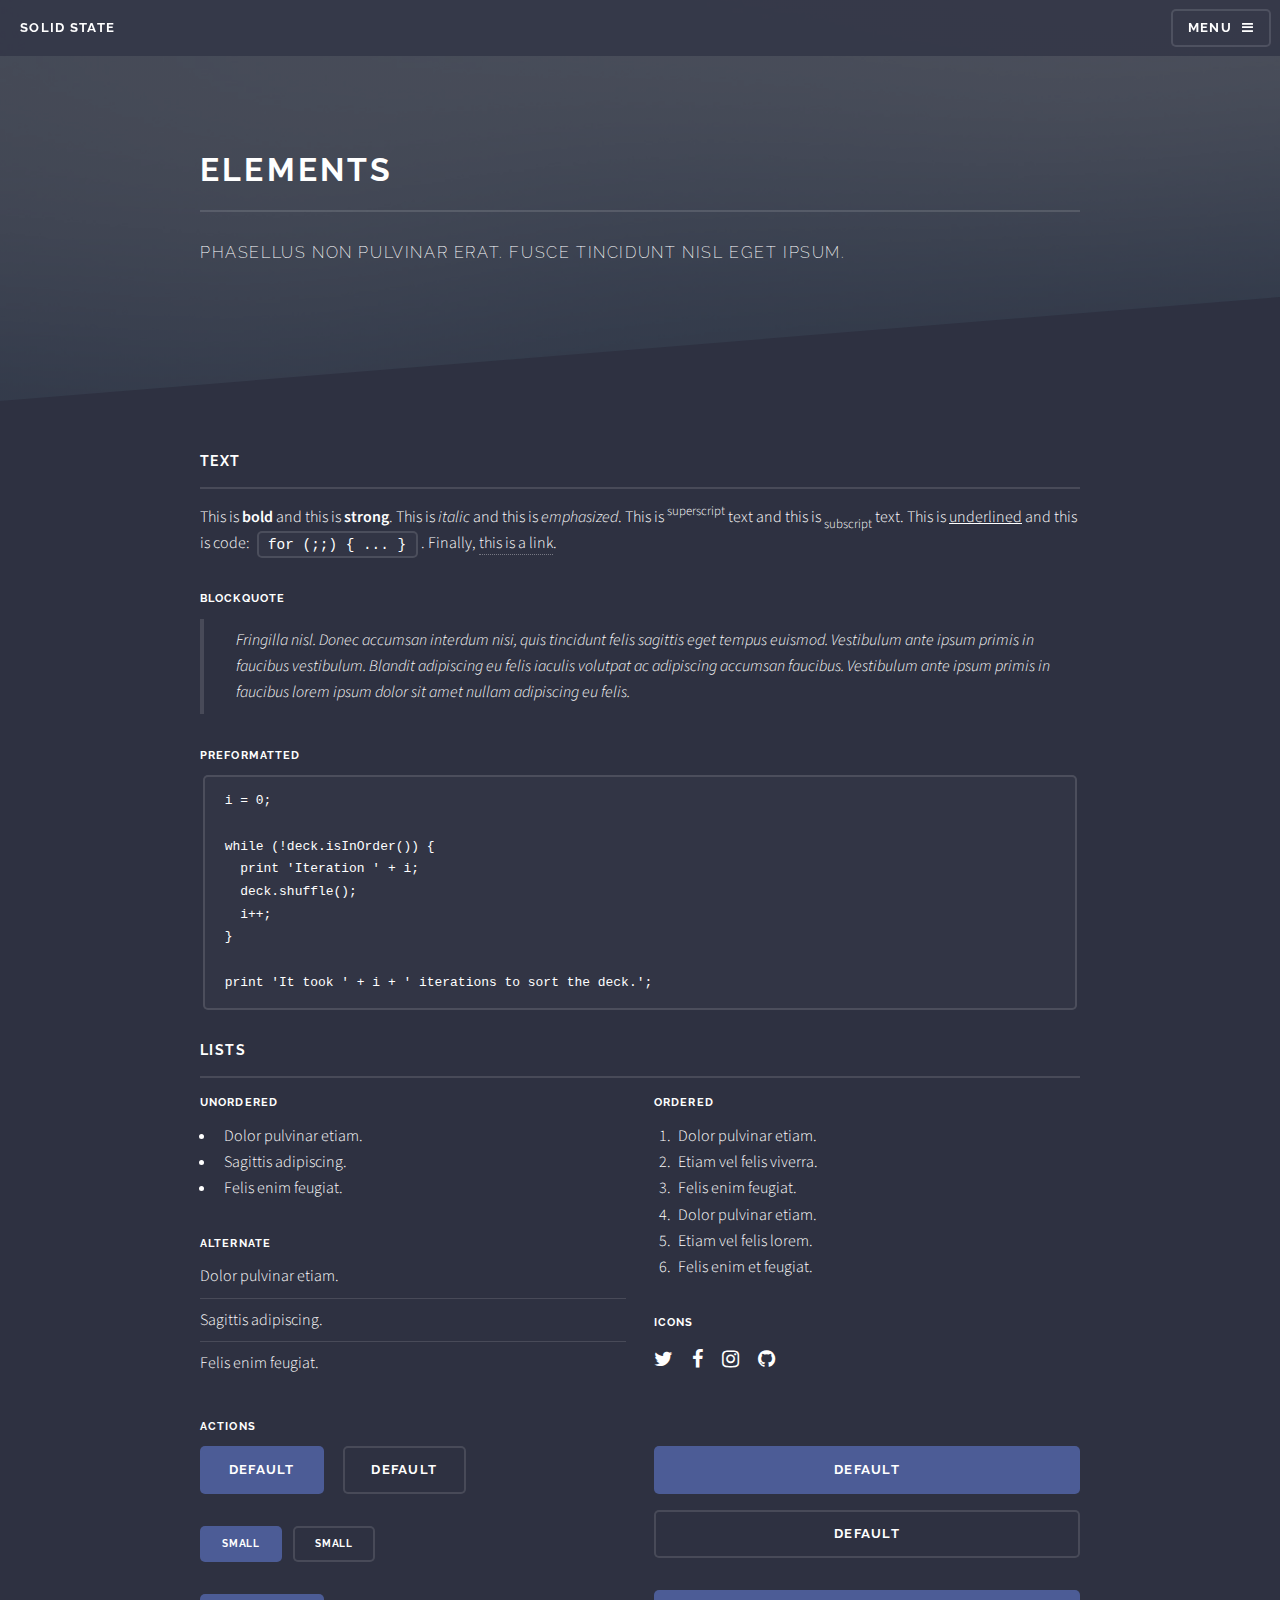
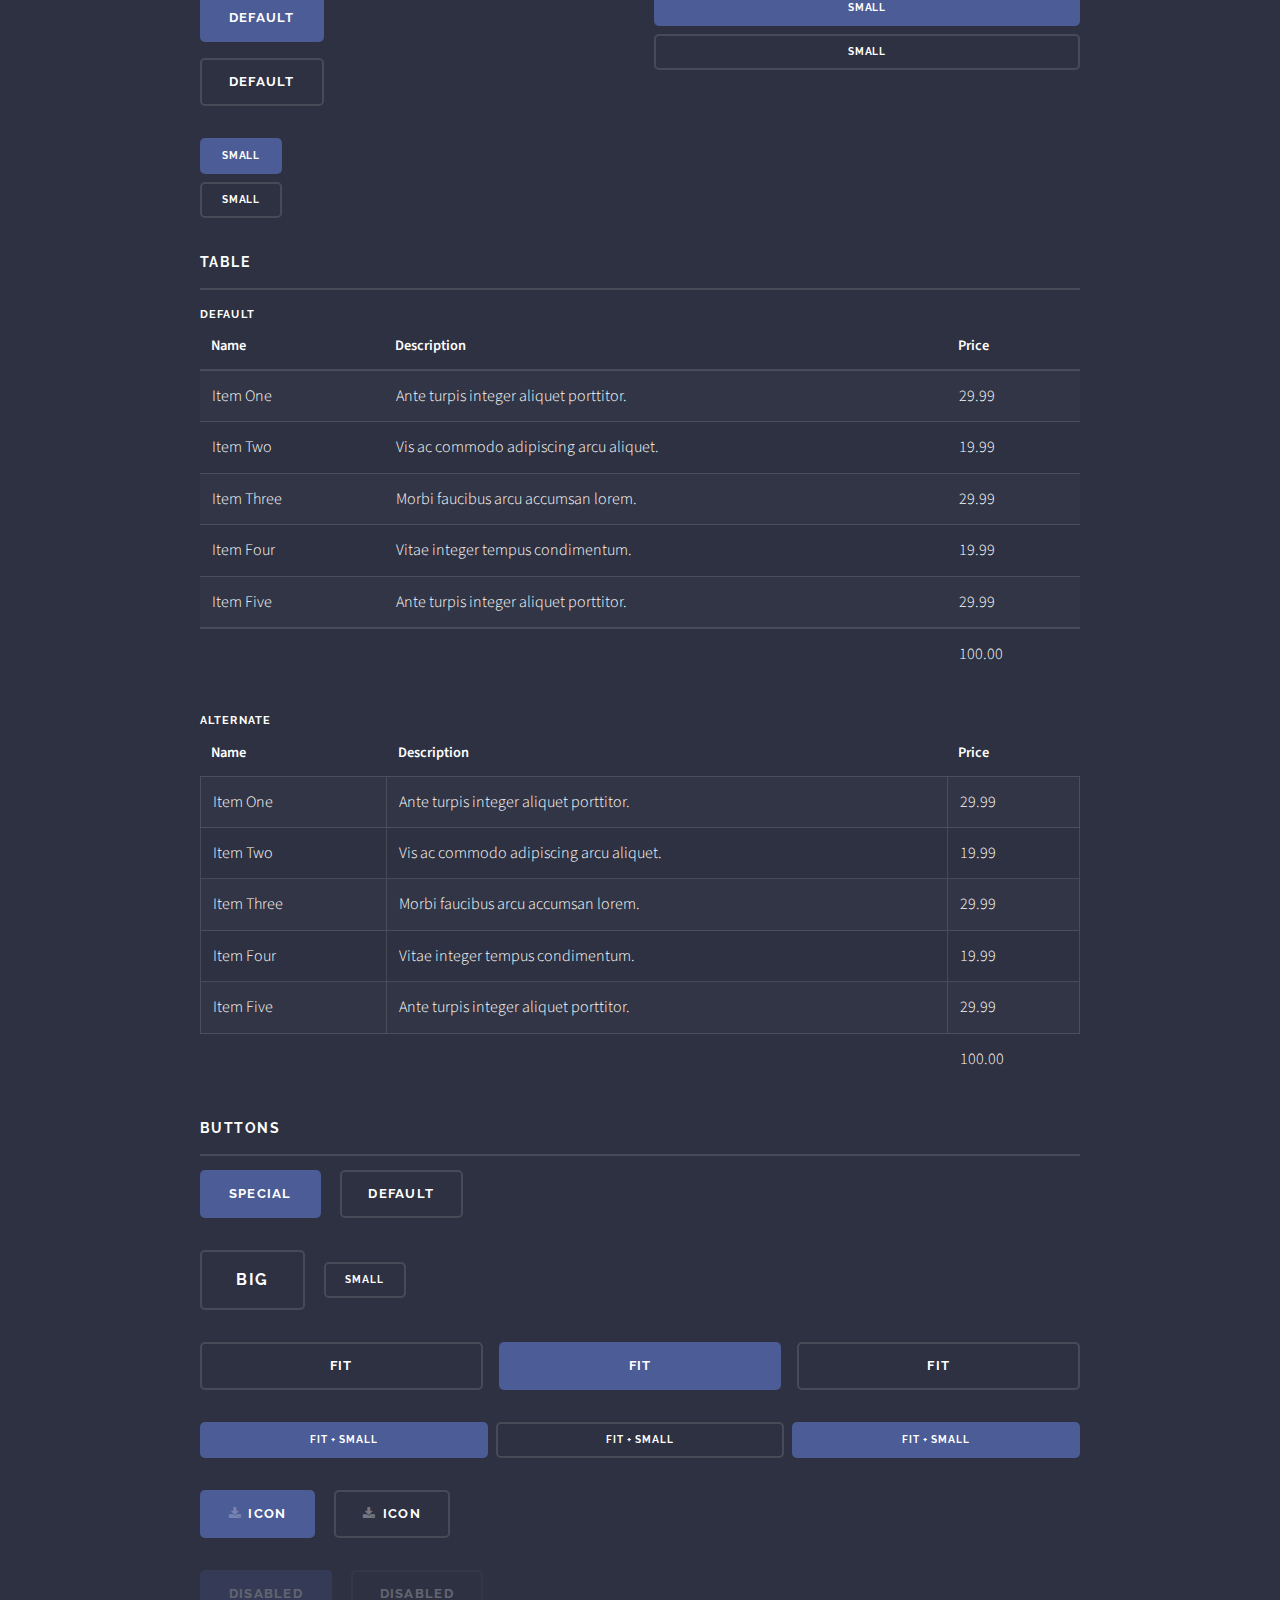
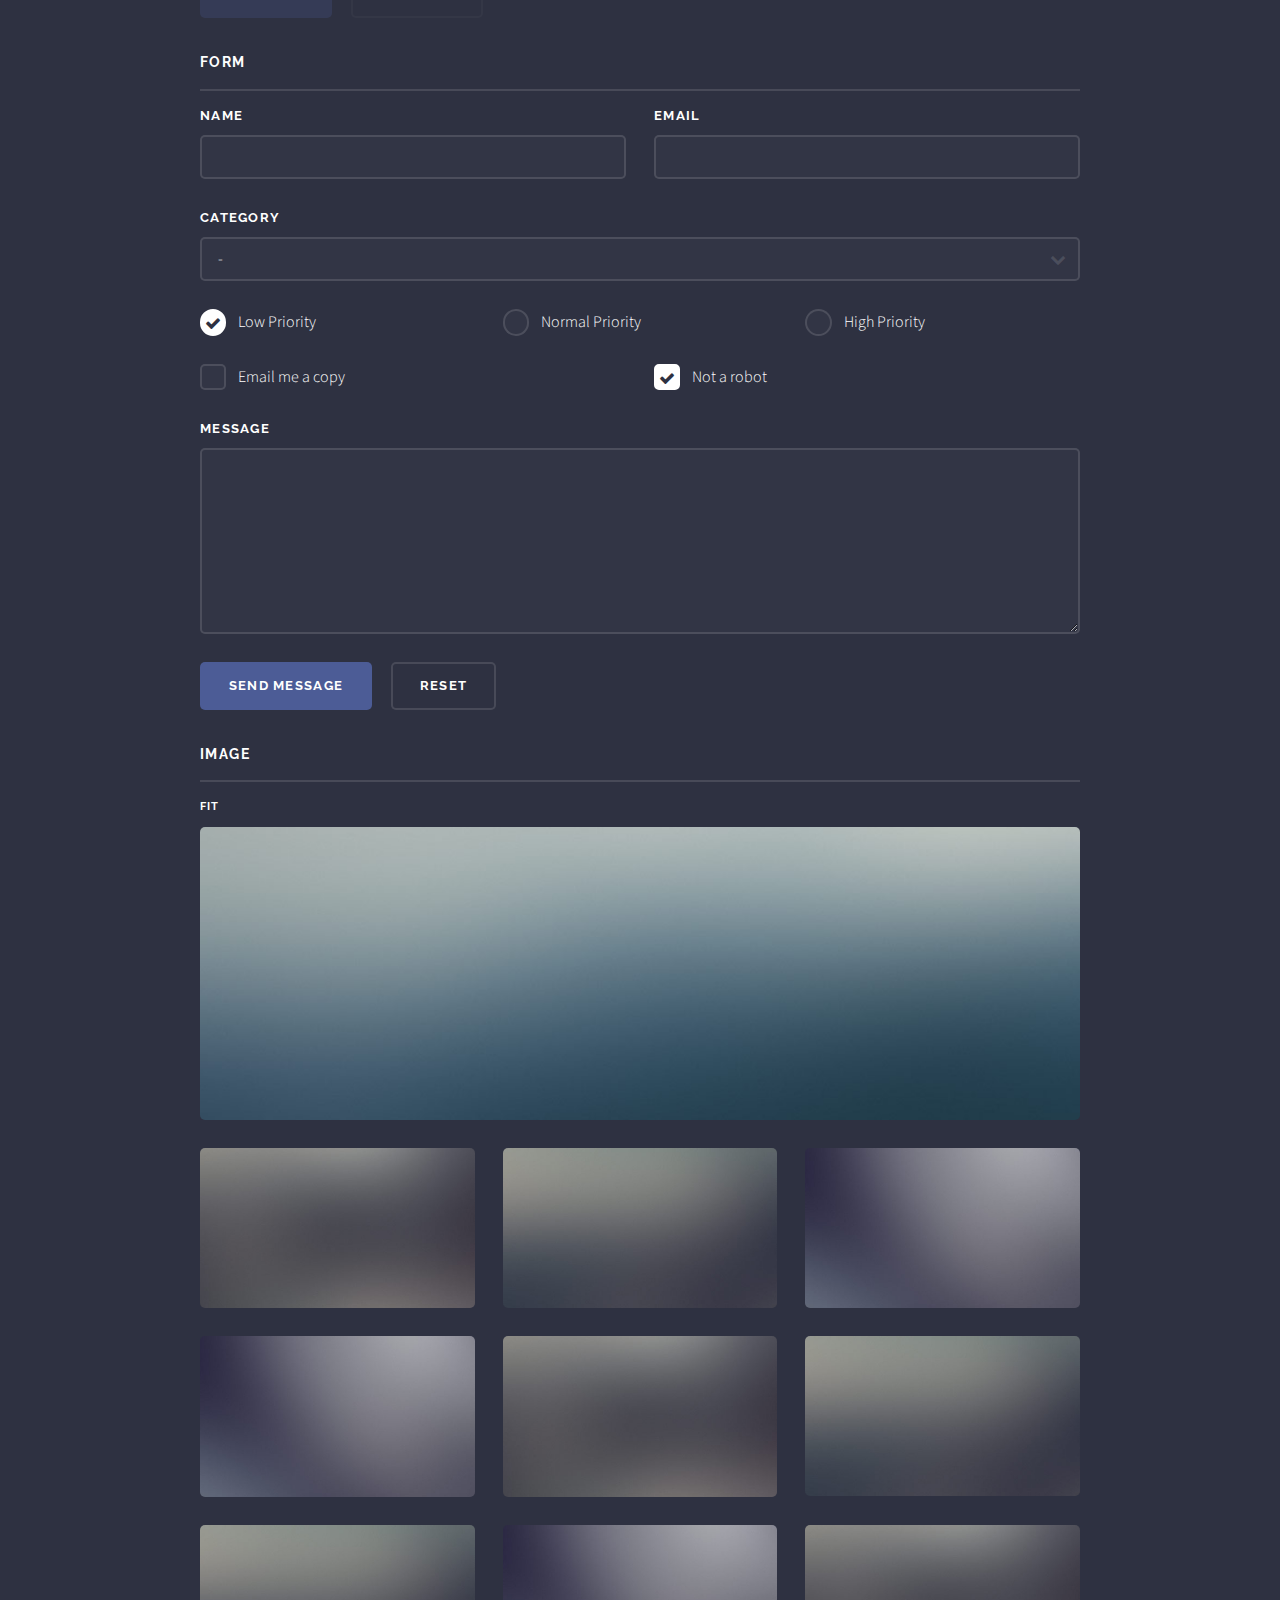
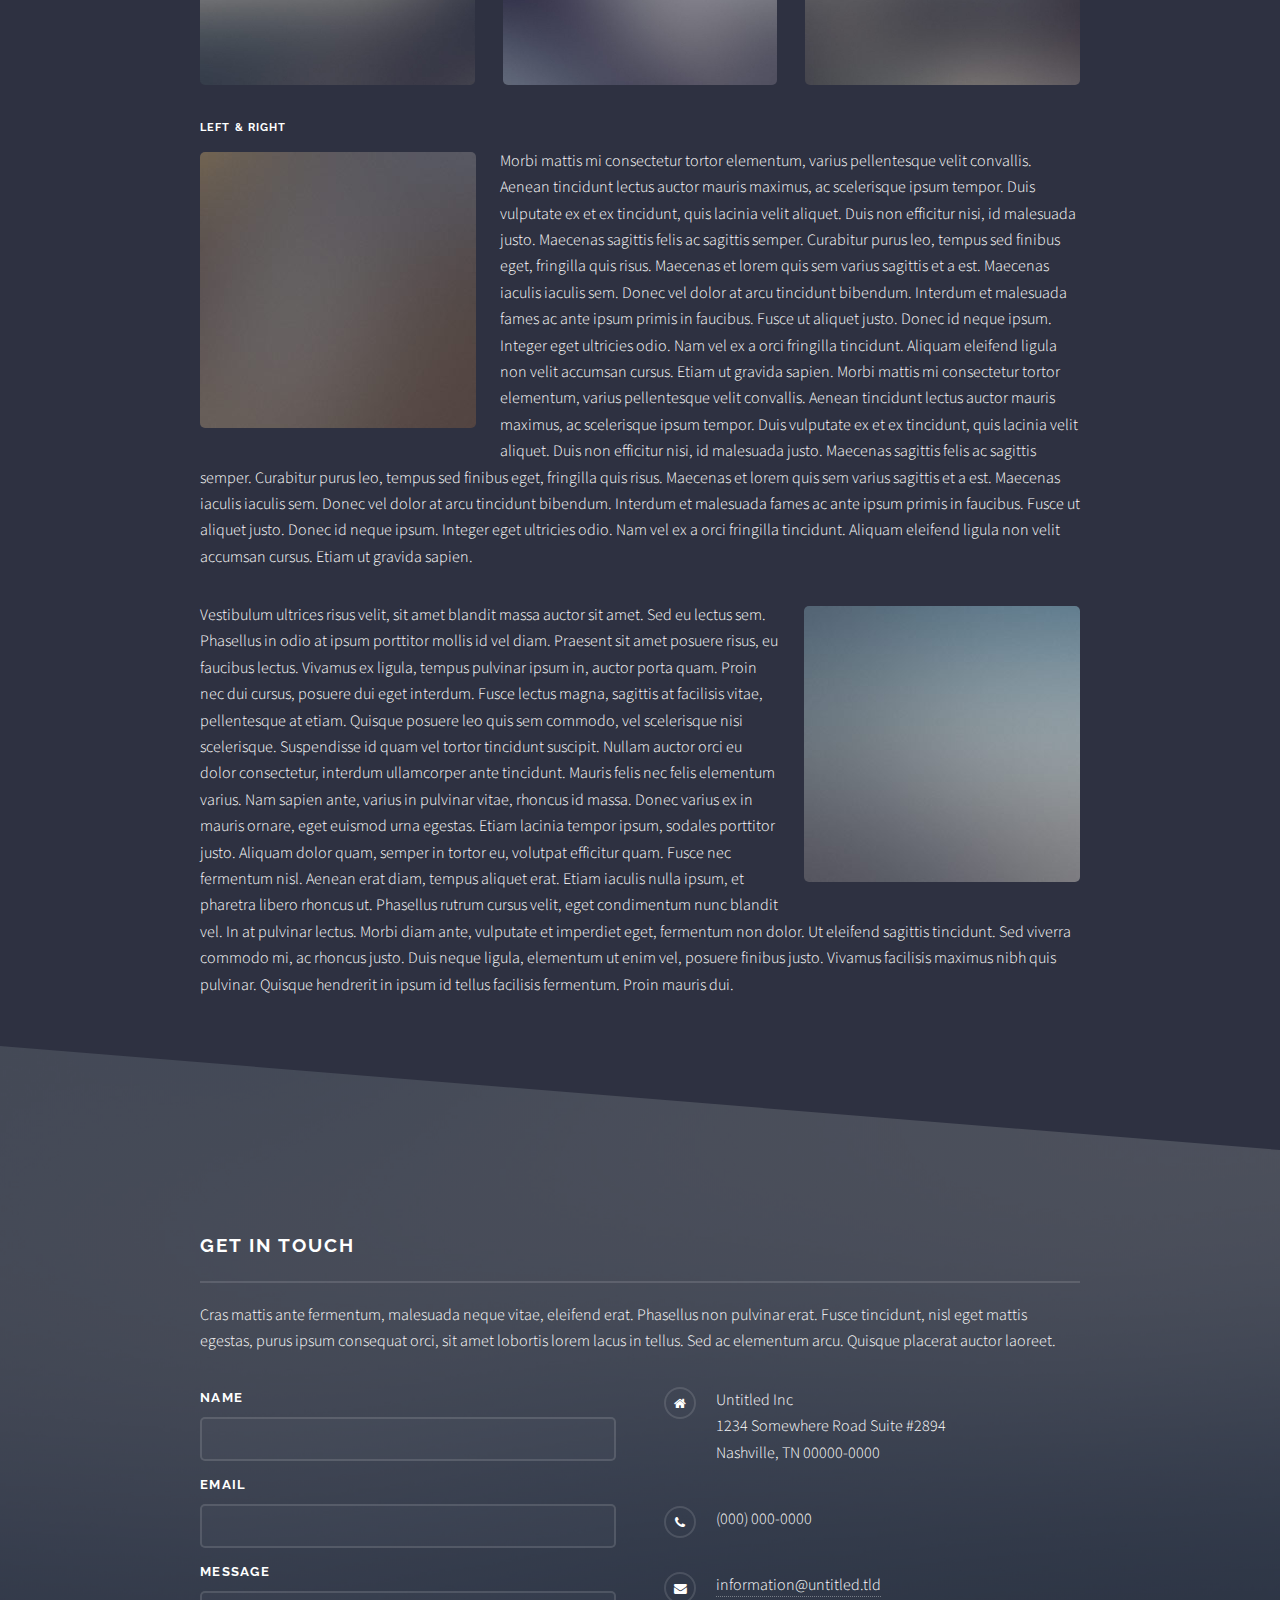
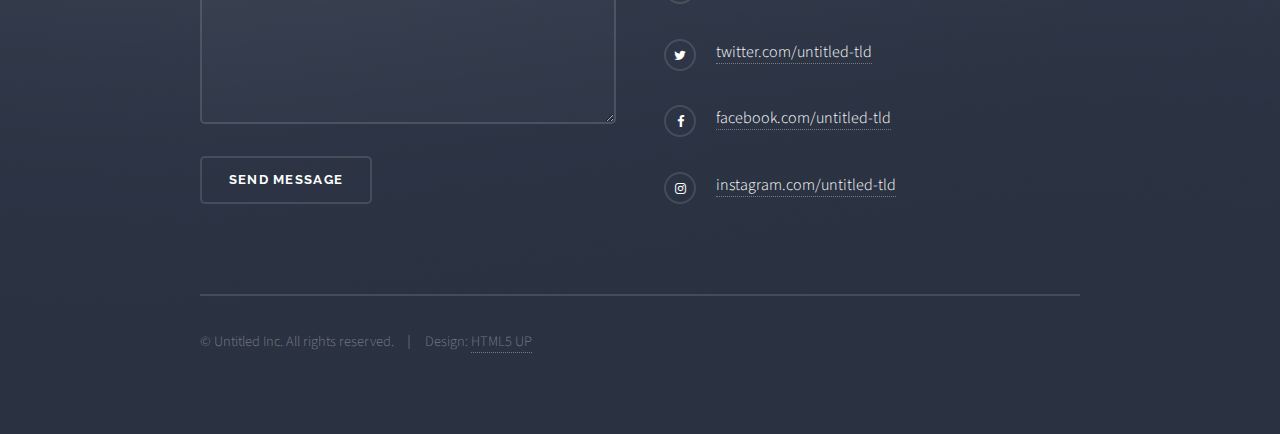
==== elements.html @ ab302f6b "rosa tiling home page" ====
<!DOCTYPE HTML>
<!--
	Solid State by HTML5 UP
	html5up.net | @ajlkn
	Free for personal and commercial use under the CCA 3.0 license (html5up.net/license)
-->
<html>
	<head>
		<title>Elements - Solid State by HTML5 UP</title>
		<meta charset="utf-8" />
		<meta name="viewport" content="width=device-width, initial-scale=1" />
		<!--[if lte IE 8]><script src="assets/js/ie/html5shiv.js"></script><![endif]-->
		<link rel="stylesheet" href="assets/css/main.css" />
		<!--[if lte IE 9]><link rel="stylesheet" href="assets/css/ie9.css" /><![endif]-->
		<!--[if lte IE 8]><link rel="stylesheet" href="assets/css/ie8.css" /><![endif]-->
	</head>
	<body>

		<!-- Page Wrapper -->
			<div id="page-wrapper">

				<!-- Header -->
					<header id="header">
						<h1><a href="index.html">Solid State</a></h1>
						<nav>
							<a href="#menu">Menu</a>
						</nav>
					</header>

				<!-- Menu -->
					<nav id="menu">
						<div class="inner">
							<h2>Menu</h2>
							<ul class="links">
								<li><a href="index.html">Home</a></li>
								<li><a href="generic.html">Generic</a></li>
								<li><a href="elements.html">Elements</a></li>
								<li><a href="#">Log In</a></li>
								<li><a href="#">Sign Up</a></li>
							</ul>
							<a href="#" class="close">Close</a>
						</div>
					</nav>

				<!-- Wrapper -->
					<section id="wrapper">
						<header>
							<div class="inner">
								<h2>Elements</h2>
								<p>Phasellus non pulvinar erat. Fusce tincidunt nisl eget ipsum.</p>
							</div>
						</header>

						<!-- Content -->
							<div class="wrapper">
								<div class="inner">

									<section>
										<h3 class="major">Text</h3>
										<p>This is <b>bold</b> and this is <strong>strong</strong>. This is <i>italic</i> and this is <em>emphasized</em>.
										This is <sup>superscript</sup> text and this is <sub>subscript</sub> text.
										This is <u>underlined</u> and this is code: <code>for (;;) { ... }</code>. Finally, <a href="#">this is a link</a>.</p>
										<h4>Blockquote</h4>
										<blockquote>Fringilla nisl. Donec accumsan interdum nisi, quis tincidunt felis sagittis eget tempus euismod. Vestibulum ante ipsum primis in faucibus vestibulum. Blandit adipiscing eu felis iaculis volutpat ac adipiscing accumsan faucibus. Vestibulum ante ipsum primis in faucibus lorem ipsum dolor sit amet nullam adipiscing eu felis.</blockquote>
										<h4>Preformatted</h4>
										<pre><code>i = 0;

while (!deck.isInOrder()) {
  print 'Iteration ' + i;
  deck.shuffle();
  i++;
}

print 'It took ' + i + ' iterations to sort the deck.';</code></pre>
									</section>

									<section>
										<h3 class="major">Lists</h3>
										<div class="row">
											<div class="6u 12u$(medium)">
												<h4>Unordered</h4>
												<ul>
													<li>Dolor pulvinar etiam.</li>
													<li>Sagittis adipiscing.</li>
													<li>Felis enim feugiat.</li>
												</ul>
												<h4>Alternate</h4>
												<ul class="alt">
													<li>Dolor pulvinar etiam.</li>
													<li>Sagittis adipiscing.</li>
													<li>Felis enim feugiat.</li>
												</ul>
											</div>
											<div class="6u$ 12u$(medium)">
												<h4>Ordered</h4>
												<ol>
													<li>Dolor pulvinar etiam.</li>
													<li>Etiam vel felis viverra.</li>
													<li>Felis enim feugiat.</li>
													<li>Dolor pulvinar etiam.</li>
													<li>Etiam vel felis lorem.</li>
													<li>Felis enim et feugiat.</li>
												</ol>
												<h4>Icons</h4>
												<ul class="icons">
													<li><a href="#" class="icon fa-twitter"><span class="label">Twitter</span></a></li>
													<li><a href="#" class="icon fa-facebook"><span class="label">Facebook</span></a></li>
													<li><a href="#" class="icon fa-instagram"><span class="label">Instagram</span></a></li>
													<li><a href="#" class="icon fa-github"><span class="label">Github</span></a></li>
												</ul>
											</div>
										</div>
										<h4>Actions</h4>
										<div class="row">
											<div class="6u 12u$(medium)">
												<ul class="actions">
													<li><a href="#" class="button special">Default</a></li>
													<li><a href="#" class="button">Default</a></li>
												</ul>
												<ul class="actions small">
													<li><a href="#" class="button special small">Small</a></li>
													<li><a href="#" class="button small">Small</a></li>
												</ul>
												<ul class="actions vertical">
													<li><a href="#" class="button special">Default</a></li>
													<li><a href="#" class="button">Default</a></li>
												</ul>
												<ul class="actions vertical small">
													<li><a href="#" class="button special small">Small</a></li>
													<li><a href="#" class="button small">Small</a></li>
												</ul>
											</div>
											<div class="6u 12u$(medium)">
												<ul class="actions vertical">
													<li><a href="#" class="button special fit">Default</a></li>
													<li><a href="#" class="button fit">Default</a></li>
												</ul>
												<ul class="actions vertical small">
													<li><a href="#" class="button special small fit">Small</a></li>
													<li><a href="#" class="button small fit">Small</a></li>
												</ul>
											</div>
										</div>
									</section>

									<section>
										<h3 class="major">Table</h3>
										<h4>Default</h4>
										<div class="table-wrapper">
											<table>
												<thead>
													<tr>
														<th>Name</th>
														<th>Description</th>
														<th>Price</th>
													</tr>
												</thead>
												<tbody>
													<tr>
														<td>Item One</td>
														<td>Ante turpis integer aliquet porttitor.</td>
														<td>29.99</td>
													</tr>
													<tr>
														<td>Item Two</td>
														<td>Vis ac commodo adipiscing arcu aliquet.</td>
														<td>19.99</td>
													</tr>
													<tr>
														<td>Item Three</td>
														<td> Morbi faucibus arcu accumsan lorem.</td>
														<td>29.99</td>
													</tr>
													<tr>
														<td>Item Four</td>
														<td>Vitae integer tempus condimentum.</td>
														<td>19.99</td>
													</tr>
													<tr>
														<td>Item Five</td>
														<td>Ante turpis integer aliquet porttitor.</td>
														<td>29.99</td>
													</tr>
												</tbody>
												<tfoot>
													<tr>
														<td colspan="2"></td>
														<td>100.00</td>
													</tr>
												</tfoot>
											</table>
										</div>

										<h4>Alternate</h4>
										<div class="table-wrapper">
											<table class="alt">
												<thead>
													<tr>
														<th>Name</th>
														<th>Description</th>
														<th>Price</th>
													</tr>
												</thead>
												<tbody>
													<tr>
														<td>Item One</td>
														<td>Ante turpis integer aliquet porttitor.</td>
														<td>29.99</td>
													</tr>
													<tr>
														<td>Item Two</td>
														<td>Vis ac commodo adipiscing arcu aliquet.</td>
														<td>19.99</td>
													</tr>
													<tr>
														<td>Item Three</td>
														<td> Morbi faucibus arcu accumsan lorem.</td>
														<td>29.99</td>
													</tr>
													<tr>
														<td>Item Four</td>
														<td>Vitae integer tempus condimentum.</td>
														<td>19.99</td>
													</tr>
													<tr>
														<td>Item Five</td>
														<td>Ante turpis integer aliquet porttitor.</td>
														<td>29.99</td>
													</tr>
												</tbody>
												<tfoot>
													<tr>
														<td colspan="2"></td>
														<td>100.00</td>
													</tr>
												</tfoot>
											</table>
										</div>
									</section>

									<section>
										<h3 class="major">Buttons</h3>
										<ul class="actions">
											<li><a href="#" class="button special">Special</a></li>
											<li><a href="#" class="button">Default</a></li>
										</ul>
										<ul class="actions">
											<li><a href="#" class="button big">Big</a></li>
											<li><a href="#" class="button small">Small</a></li>
										</ul>
										<ul class="actions fit">
											<li><a href="#" class="button fit">Fit</a></li>
											<li><a href="#" class="button special fit">Fit</a></li>
											<li><a href="#" class="button fit">Fit</a></li>
										</ul>
										<ul class="actions fit small">
											<li><a href="#" class="button special fit small">Fit + Small</a></li>
											<li><a href="#" class="button fit small">Fit + Small</a></li>
											<li><a href="#" class="button special fit small">Fit + Small</a></li>
										</ul>
										<ul class="actions">
											<li><a href="#" class="button special icon fa-download">Icon</a></li>
											<li><a href="#" class="button icon fa-download">Icon</a></li>
										</ul>
										<ul class="actions">
											<li><span class="button special disabled">Disabled</span></li>
											<li><span class="button disabled">Disabled</span></li>
										</ul>
									</section>

									<section>
										<h3 class="major">Form</h3>
										<form method="post" action="#">
											<div class="row uniform">
												<div class="6u 12u$(xsmall)">
													<label for="demo-name">Name</label>
													<input type="text" name="demo-name" id="demo-name" value="" />
												</div>
												<div class="6u$ 12u$(xsmall)">
													<label for="demo-email">Email</label>
													<input type="email" name="demo-email" id="demo-email" value="" />
												</div>
												<div class="12u$">
													<label for="demo-category">Category</label>
													<div class="select-wrapper">
														<select name="demo-category" id="demo-category">
															<option value="">-</option>
															<option value="1">Manufacturing</option>
															<option value="1">Shipping</option>
															<option value="1">Administration</option>
															<option value="1">Human Resources</option>
														</select>
													</div>
												</div>
												<div class="4u 12u$(small)">
													<input type="radio" id="demo-priority-low" name="demo-priority" checked>
													<label for="demo-priority-low">Low Priority</label>
												</div>
												<div class="4u 12u$(small)">
													<input type="radio" id="demo-priority-normal" name="demo-priority">
													<label for="demo-priority-normal">Normal Priority</label>
												</div>
												<div class="4u$ 12u$(small)">
													<input type="radio" id="demo-priority-high" name="demo-priority">
													<label for="demo-priority-high">High Priority</label>
												</div>
												<div class="6u 12u$(small)">
													<input type="checkbox" id="demo-copy" name="demo-copy">
													<label for="demo-copy">Email me a copy</label>
												</div>
												<div class="6u$ 12u$(small)">
													<input type="checkbox" id="demo-human" name="demo-human" checked>
													<label for="demo-human">Not a robot</label>
												</div>
												<div class="12u$">
													<label for="demo-message">Message</label>
													<textarea name="demo-message" id="demo-message" rows="6"></textarea>
												</div>
												<div class="12u$">
													<ul class="actions">
														<li><input type="submit" value="Send Message" class="special" /></li>
														<li><input type="reset" value="Reset" /></li>
													</ul>
												</div>
											</div>
										</form>
									</section>

									<section>
										<h3 class="major">Image</h3>
										<h4>Fit</h4>
										<div class="box alt">
											<div class="row uniform">
												<div class="12u$"><span class="image fit"><img src="images/pic08.jpg" alt="" /></span></div>
												<div class="4u"><span class="image fit"><img src="images/pic05.jpg" alt="" /></span></div>
												<div class="4u"><span class="image fit"><img src="images/pic06.jpg" alt="" /></span></div>
												<div class="4u$"><span class="image fit"><img src="images/pic07.jpg" alt="" /></span></div>
												<div class="4u"><span class="image fit"><img src="images/pic07.jpg" alt="" /></span></div>
												<div class="4u"><span class="image fit"><img src="images/pic05.jpg" alt="" /></span></div>
												<div class="4u$"><span class="image fit"><img src="images/pic06.jpg" alt="" /></span></div>
												<div class="4u"><span class="image fit"><img src="images/pic06.jpg" alt="" /></span></div>
												<div class="4u"><span class="image fit"><img src="images/pic07.jpg" alt="" /></span></div>
												<div class="4u$"><span class="image fit"><img src="images/pic05.jpg" alt="" /></span></div>
											</div>
										</div>
										<h4>Left &amp; Right</h4>
										<p><span class="image left"><img src="images/pic01.jpg" alt="" /></span>Morbi mattis mi consectetur tortor elementum, varius pellentesque velit convallis. Aenean tincidunt lectus auctor mauris maximus, ac scelerisque ipsum tempor. Duis vulputate ex et ex tincidunt, quis lacinia velit aliquet. Duis non efficitur nisi, id malesuada justo. Maecenas sagittis felis ac sagittis semper. Curabitur purus leo, tempus sed finibus eget, fringilla quis risus. Maecenas et lorem quis sem varius sagittis et a est. Maecenas iaculis iaculis sem. Donec vel dolor at arcu tincidunt bibendum. Interdum et malesuada fames ac ante ipsum primis in faucibus. Fusce ut aliquet justo. Donec id neque ipsum. Integer eget ultricies odio. Nam vel ex a orci fringilla tincidunt. Aliquam eleifend ligula non velit accumsan cursus. Etiam ut gravida sapien. Morbi mattis mi consectetur tortor elementum, varius pellentesque velit convallis. Aenean tincidunt lectus auctor mauris maximus, ac scelerisque ipsum tempor. Duis vulputate ex et ex tincidunt, quis lacinia velit aliquet. Duis non efficitur nisi, id malesuada justo. Maecenas sagittis felis ac sagittis semper. Curabitur purus leo, tempus sed finibus eget, fringilla quis risus. Maecenas et lorem quis sem varius sagittis et a est. Maecenas iaculis iaculis sem. Donec vel dolor at arcu tincidunt bibendum. Interdum et malesuada fames ac ante ipsum primis in faucibus. Fusce ut aliquet justo. Donec id neque ipsum. Integer eget ultricies odio. Nam vel ex a orci fringilla tincidunt. Aliquam eleifend ligula non velit accumsan cursus. Etiam ut gravida sapien.</p>
										<p><span class="image right"><img src="images/pic02.jpg" alt="" /></span>Vestibulum ultrices risus velit, sit amet blandit massa auctor sit amet. Sed eu lectus sem. Phasellus in odio at ipsum porttitor mollis id vel diam. Praesent sit amet posuere risus, eu faucibus lectus. Vivamus ex ligula, tempus pulvinar ipsum in, auctor porta quam. Proin nec dui cursus, posuere dui eget interdum. Fusce lectus magna, sagittis at facilisis vitae, pellentesque at etiam. Quisque posuere leo quis sem commodo, vel scelerisque nisi scelerisque. Suspendisse id quam vel tortor tincidunt suscipit. Nullam auctor orci eu dolor consectetur, interdum ullamcorper ante tincidunt. Mauris felis nec felis elementum varius. Nam sapien ante, varius in pulvinar vitae, rhoncus id massa. Donec varius ex in mauris ornare, eget euismod urna egestas. Etiam lacinia tempor ipsum, sodales porttitor justo. Aliquam dolor quam, semper in tortor eu, volutpat efficitur quam. Fusce nec fermentum nisl. Aenean erat diam, tempus aliquet erat. Etiam iaculis nulla ipsum, et pharetra libero rhoncus ut. Phasellus rutrum cursus velit, eget condimentum nunc blandit vel. In at pulvinar lectus. Morbi diam ante, vulputate et imperdiet eget, fermentum non dolor. Ut eleifend sagittis tincidunt. Sed viverra commodo mi, ac rhoncus justo. Duis neque ligula, elementum ut enim vel, posuere finibus justo. Vivamus facilisis maximus nibh quis pulvinar. Quisque hendrerit in ipsum id tellus facilisis fermentum. Proin mauris dui.</p>
									</section>

								</div>
							</div>

					</section>

				<!-- Footer -->
					<section id="footer">
						<div class="inner">
							<h2 class="major">Get in touch</h2>
							<p>Cras mattis ante fermentum, malesuada neque vitae, eleifend erat. Phasellus non pulvinar erat. Fusce tincidunt, nisl eget mattis egestas, purus ipsum consequat orci, sit amet lobortis lorem lacus in tellus. Sed ac elementum arcu. Quisque placerat auctor laoreet.</p>
							<form method="post" action="#">
								<div class="field">
									<label for="name">Name</label>
									<input type="text" name="name" id="name" />
								</div>
								<div class="field">
									<label for="email">Email</label>
									<input type="email" name="email" id="email" />
								</div>
								<div class="field">
									<label for="message">Message</label>
									<textarea name="message" id="message" rows="4"></textarea>
								</div>
								<ul class="actions">
									<li><input type="submit" value="Send Message" /></li>
								</ul>
							</form>
							<ul class="contact">
								<li class="fa-home">
									Untitled Inc<br />
									1234 Somewhere Road Suite #2894<br />
									Nashville, TN 00000-0000
								</li>
								<li class="fa-phone">(000) 000-0000</li>
								<li class="fa-envelope"><a href="#">information@untitled.tld</a></li>
								<li class="fa-twitter"><a href="#">twitter.com/untitled-tld</a></li>
								<li class="fa-facebook"><a href="#">facebook.com/untitled-tld</a></li>
								<li class="fa-instagram"><a href="#">instagram.com/untitled-tld</a></li>
							</ul>
							<ul class="copyright">
								<li>&copy; Untitled Inc. All rights reserved.</li><li>Design: <a href="http://html5up.net">HTML5 UP</a></li>
							</ul>
						</div>
					</section>

			</div>

		<!-- Scripts -->
			<script src="assets/js/skel.min.js"></script>
			<script src="assets/js/jquery.min.js"></script>
			<script src="assets/js/jquery.scrollex.min.js"></script>
			<script src="assets/js/util.js"></script>
			<!--[if lte IE 8]><script src="assets/js/ie/respond.min.js"></script><![endif]-->
			<script src="assets/js/main.js"></script>

	</body>
</html>
---- assets/css/main.css ----
@import url(font-awesome.min.css);
@import url("https://fonts.googleapis.com/css?family=Raleway:200,700|Source+Sans+Pro:300,600,300italic,600italic");

/*
	Solid State by HTML5 UP
	html5up.net | @ajlkn
	Free for personal and commercial use under the CCA 3.0 license (html5up.net/license)
*/

/* Reset */

	html, body, div, span, applet, object, iframe, h1, h2, h3, h4, h5, h6, p, blockquote, pre, a, abbr, acronym, address, big, cite, code, del, dfn, em, img, ins, kbd, q, s, samp, small, strike, strong, sub, sup, tt, var, b, u, i, center, dl, dt, dd, ol, ul, li, fieldset, form, label, legend, table, caption, tbody, tfoot, thead, tr, th, td, article, aside, canvas, details, embed, figure, figcaption, footer, header, hgroup, menu, nav, output, ruby, section, summary, time, mark, audio, video {
		margin: 0;
		padding: 0;
		border: 0;
		font-size: 100%;
		font: inherit;
		vertical-align: baseline;
	}

	article, aside, details, figcaption, figure, footer, header, hgroup, menu, nav, section {
		display: block;
	}

	body {
		line-height: 1;
	}

	ol, ul {
		list-style: none;
	}

	blockquote, q {
		quotes: none;
	}

	blockquote:before, blockquote:after, q:before, q:after {
		content: '';
		content: none;
	}

	table {
		border-collapse: collapse;
		border-spacing: 0;
	}

	body {
		-webkit-text-size-adjust: none;
	}

/* Box Model */

	*, *:before, *:after {
		-moz-box-sizing: border-box;
		-webkit-box-sizing: border-box;
		box-sizing: border-box;
	}

/* Grid */

	.row {
		border-bottom: solid 1px transparent;
		-moz-box-sizing: border-box;
		-webkit-box-sizing: border-box;
		box-sizing: border-box;
	}

	.row > * {
		float: left;
		-moz-box-sizing: border-box;
		-webkit-box-sizing: border-box;
		box-sizing: border-box;
	}

	.row:after, .row:before {
		content: '';
		display: block;
		clear: both;
		height: 0;
	}

	.row.uniform > * > :first-child {
		margin-top: 0;
	}

	.row.uniform > * > :last-child {
		margin-bottom: 0;
	}

	.row.\30 \25 > * {
		padding: 0 0 0 0em;
	}

	.row.\30 \25 {
		margin: 0 0 -1px 0em;
	}

	.row.uniform.\30 \25 > * {
		padding: 0em 0 0 0em;
	}

	.row.uniform.\30 \25 {
		margin: 0em 0 -1px 0em;
	}

	.row > * {
		padding: 0 0 0 1.75em;
	}

	.row {
		margin: 0 0 -1px -1.75em;
	}

	.row.uniform > * {
		padding: 1.75em 0 0 1.75em;
	}

	.row.uniform {
		margin: -1.75em 0 -1px -1.75em;
	}

	.row.\32 00\25 > * {
		padding: 0 0 0 3.5em;
	}

	.row.\32 00\25 {
		margin: 0 0 -1px -3.5em;
	}

	.row.uniform.\32 00\25 > * {
		padding: 3.5em 0 0 3.5em;
	}

	.row.uniform.\32 00\25 {
		margin: -3.5em 0 -1px -3.5em;
	}

	.row.\31 50\25 > * {
		padding: 0 0 0 2.625em;
	}

	.row.\31 50\25 {
		margin: 0 0 -1px -2.625em;
	}

	.row.uniform.\31 50\25 > * {
		padding: 2.625em 0 0 2.625em;
	}

	.row.uniform.\31 50\25 {
		margin: -2.625em 0 -1px -2.625em;
	}

	.row.\35 0\25 > * {
		padding: 0 0 0 0.875em;
	}

	.row.\35 0\25 {
		margin: 0 0 -1px -0.875em;
	}

	.row.uniform.\35 0\25 > * {
		padding: 0.875em 0 0 0.875em;
	}

	.row.uniform.\35 0\25 {
		margin: -0.875em 0 -1px -0.875em;
	}

	.row.\32 5\25 > * {
		padding: 0 0 0 0.4375em;
	}

	.row.\32 5\25 {
		margin: 0 0 -1px -0.4375em;
	}

	.row.uniform.\32 5\25 > * {
		padding: 0.4375em 0 0 0.4375em;
	}

	.row.uniform.\32 5\25 {
		margin: -0.4375em 0 -1px -0.4375em;
	}

	.\31 2u, .\31 2u\24 {
		width: 100%;
		clear: none;
		margin-left: 0;
	}

	.\31 1u, .\31 1u\24 {
		width: 91.6666666667%;
		clear: none;
		margin-left: 0;
	}

	.\31 0u, .\31 0u\24 {
		width: 83.3333333333%;
		clear: none;
		margin-left: 0;
	}

	.\39 u, .\39 u\24 {
		width: 75%;
		clear: none;
		margin-left: 0;
	}

	.\38 u, .\38 u\24 {
		width: 66.6666666667%;
		clear: none;
		margin-left: 0;
	}

	.\37 u, .\37 u\24 {
		width: 58.3333333333%;
		clear: none;
		margin-left: 0;
	}

	.\36 u, .\36 u\24 {
		width: 50%;
		clear: none;
		margin-left: 0;
	}

	.\35 u, .\35 u\24 {
		width: 41.6666666667%;
		clear: none;
		margin-left: 0;
	}

	.\34 u, .\34 u\24 {
		width: 33.3333333333%;
		clear: none;
		margin-left: 0;
	}

	.\33 u, .\33 u\24 {
		width: 25%;
		clear: none;
		margin-left: 0;
	}

	.\32 u, .\32 u\24 {
		width: 16.6666666667%;
		clear: none;
		margin-left: 0;
	}

	.\31 u, .\31 u\24 {
		width: 8.3333333333%;
		clear: none;
		margin-left: 0;
	}

	.\31 2u\24 + *,
	.\31 1u\24 + *,
	.\31 0u\24 + *,
	.\39 u\24 + *,
	.\38 u\24 + *,
	.\37 u\24 + *,
	.\36 u\24 + *,
	.\35 u\24 + *,
	.\34 u\24 + *,
	.\33 u\24 + *,
	.\32 u\24 + *,
	.\31 u\24 + * {
		clear: left;
	}

	.\-11u {
		margin-left: 91.66667%;
	}

	.\-10u {
		margin-left: 83.33333%;
	}

	.\-9u {
		margin-left: 75%;
	}

	.\-8u {
		margin-left: 66.66667%;
	}

	.\-7u {
		margin-left: 58.33333%;
	}

	.\-6u {
		margin-left: 50%;
	}

	.\-5u {
		margin-left: 41.66667%;
	}

	.\-4u {
		margin-left: 33.33333%;
	}

	.\-3u {
		margin-left: 25%;
	}

	.\-2u {
		margin-left: 16.66667%;
	}

	.\-1u {
		margin-left: 8.33333%;
	}

	@media screen and (max-width: 1680px) {

		.row > * {
			padding: 0 0 0 1.75em;
		}

		.row {
			margin: 0 0 -1px -1.75em;
		}

		.row.uniform > * {
			padding: 1.75em 0 0 1.75em;
		}

		.row.uniform {
			margin: -1.75em 0 -1px -1.75em;
		}

		.row.\32 00\25 > * {
			padding: 0 0 0 3.5em;
		}

		.row.\32 00\25 {
			margin: 0 0 -1px -3.5em;
		}

		.row.uniform.\32 00\25 > * {
			padding: 3.5em 0 0 3.5em;
		}

		.row.uniform.\32 00\25 {
			margin: -3.5em 0 -1px -3.5em;
		}

		.row.\31 50\25 > * {
			padding: 0 0 0 2.625em;
		}

		.row.\31 50\25 {
			margin: 0 0 -1px -2.625em;
		}

		.row.uniform.\31 50\25 > * {
			padding: 2.625em 0 0 2.625em;
		}

		.row.uniform.\31 50\25 {
			margin: -2.625em 0 -1px -2.625em;
		}

		.row.\35 0\25 > * {
			padding: 0 0 0 0.875em;
		}

		.row.\35 0\25 {
			margin: 0 0 -1px -0.875em;
		}

		.row.uniform.\35 0\25 > * {
			padding: 0.875em 0 0 0.875em;
		}

		.row.uniform.\35 0\25 {
			margin: -0.875em 0 -1px -0.875em;
		}

		.row.\32 5\25 > * {
			padding: 0 0 0 0.4375em;
		}

		.row.\32 5\25 {
			margin: 0 0 -1px -0.4375em;
		}

		.row.uniform.\32 5\25 > * {
			padding: 0.4375em 0 0 0.4375em;
		}

		.row.uniform.\32 5\25 {
			margin: -0.4375em 0 -1px -0.4375em;
		}

		.\31 2u\28xlarge\29, .\31 2u\24\28xlarge\29 {
			width: 100%;
			clear: none;
			margin-left: 0;
		}

		.\31 1u\28xlarge\29, .\31 1u\24\28xlarge\29 {
			width: 91.6666666667%;
			clear: none;
			margin-left: 0;
		}

		.\31 0u\28xlarge\29, .\31 0u\24\28xlarge\29 {
			width: 83.3333333333%;
			clear: none;
			margin-left: 0;
		}

		.\39 u\28xlarge\29, .\39 u\24\28xlarge\29 {
			width: 75%;
			clear: none;
			margin-left: 0;
		}

		.\38 u\28xlarge\29, .\38 u\24\28xlarge\29 {
			width: 66.6666666667%;
			clear: none;
			margin-left: 0;
		}

		.\37 u\28xlarge\29, .\37 u\24\28xlarge\29 {
			width: 58.3333333333%;
			clear: none;
			margin-left: 0;
		}

		.\36 u\28xlarge\29, .\36 u\24\28xlarge\29 {
			width: 50%;
			clear: none;
			margin-left: 0;
		}

		.\35 u\28xlarge\29, .\35 u\24\28xlarge\29 {
			width: 41.6666666667%;
			clear: none;
			margin-left: 0;
		}

		.\34 u\28xlarge\29, .\34 u\24\28xlarge\29 {
			width: 33.3333333333%;
			clear: none;
			margin-left: 0;
		}

		.\33 u\28xlarge\29, .\33 u\24\28xlarge\29 {
			width: 25%;
			clear: none;
			margin-left: 0;
		}

		.\32 u\28xlarge\29, .\32 u\24\28xlarge\29 {
			width: 16.6666666667%;
			clear: none;
			margin-left: 0;
		}

		.\31 u\28xlarge\29, .\31 u\24\28xlarge\29 {
			width: 8.3333333333%;
			clear: none;
			margin-left: 0;
		}

		.\31 2u\24\28xlarge\29 + *,
		.\31 1u\24\28xlarge\29 + *,
		.\31 0u\24\28xlarge\29 + *,
		.\39 u\24\28xlarge\29 + *,
		.\38 u\24\28xlarge\29 + *,
		.\37 u\24\28xlarge\29 + *,
		.\36 u\24\28xlarge\29 + *,
		.\35 u\24\28xlarge\29 + *,
		.\34 u\24\28xlarge\29 + *,
		.\33 u\24\28xlarge\29 + *,
		.\32 u\24\28xlarge\29 + *,
		.\31 u\24\28xlarge\29 + * {
			clear: left;
		}

		.\-11u\28xlarge\29 {
			margin-left: 91.66667%;
		}

		.\-10u\28xlarge\29 {
			margin-left: 83.33333%;
		}

		.\-9u\28xlarge\29 {
			margin-left: 75%;
		}

		.\-8u\28xlarge\29 {
			margin-left: 66.66667%;
		}

		.\-7u\28xlarge\29 {
			margin-left: 58.33333%;
		}

		.\-6u\28xlarge\29 {
			margin-left: 50%;
		}

		.\-5u\28xlarge\29 {
			margin-left: 41.66667%;
		}

		.\-4u\28xlarge\29 {
			margin-left: 33.33333%;
		}

		.\-3u\28xlarge\29 {
			margin-left: 25%;
		}

		.\-2u\28xlarge\29 {
			margin-left: 16.66667%;
		}

		.\-1u\28xlarge\29 {
			margin-left: 8.33333%;
		}

	}

	@media screen and (max-width: 1280px) {

		.row > * {
			padding: 0 0 0 1.75em;
		}

		.row {
			margin: 0 0 -1px -1.75em;
		}

		.row.uniform > * {
			padding: 1.75em 0 0 1.75em;
		}

		.row.uniform {
			margin: -1.75em 0 -1px -1.75em;
		}

		.row.\32 00\25 > * {
			padding: 0 0 0 3.5em;
		}

		.row.\32 00\25 {
			margin: 0 0 -1px -3.5em;
		}

		.row.uniform.\32 00\25 > * {
			padding: 3.5em 0 0 3.5em;
		}

		.row.uniform.\32 00\25 {
			margin: -3.5em 0 -1px -3.5em;
		}

		.row.\31 50\25 > * {
			padding: 0 0 0 2.625em;
		}

		.row.\31 50\25 {
			margin: 0 0 -1px -2.625em;
		}

		.row.uniform.\31 50\25 > * {
			padding: 2.625em 0 0 2.625em;
		}

		.row.uniform.\31 50\25 {
			margin: -2.625em 0 -1px -2.625em;
		}

		.row.\35 0\25 > * {
			padding: 0 0 0 0.875em;
		}

		.row.\35 0\25 {
			margin: 0 0 -1px -0.875em;
		}

		.row.uniform.\35 0\25 > * {
			padding: 0.875em 0 0 0.875em;
		}

		.row.uniform.\35 0\25 {
			margin: -0.875em 0 -1px -0.875em;
		}

		.row.\32 5\25 > * {
			padding: 0 0 0 0.4375em;
		}

		.row.\32 5\25 {
			margin: 0 0 -1px -0.4375em;
		}

		.row.uniform.\32 5\25 > * {
			padding: 0.4375em 0 0 0.4375em;
		}

		.row.uniform.\32 5\25 {
			margin: -0.4375em 0 -1px -0.4375em;
		}

		.\31 2u\28large\29, .\31 2u\24\28large\29 {
			width: 100%;
			clear: none;
			margin-left: 0;
		}

		.\31 1u\28large\29, .\31 1u\24\28large\29 {
			width: 91.6666666667%;
			clear: none;
			margin-left: 0;
		}

		.\31 0u\28large\29, .\31 0u\24\28large\29 {
			width: 83.3333333333%;
			clear: none;
			margin-left: 0;
		}

		.\39 u\28large\29, .\39 u\24\28large\29 {
			width: 75%;
			clear: none;
			margin-left: 0;
		}

		.\38 u\28large\29, .\38 u\24\28large\29 {
			width: 66.6666666667%;
			clear: none;
			margin-left: 0;
		}

		.\37 u\28large\29, .\37 u\24\28large\29 {
			width: 58.3333333333%;
			clear: none;
			margin-left: 0;
		}

		.\36 u\28large\29, .\36 u\24\28large\29 {
			width: 50%;
			clear: none;
			margin-left: 0;
		}

		.\35 u\28large\29, .\35 u\24\28large\29 {
			width: 41.6666666667%;
			clear: none;
			margin-left: 0;
		}

		.\34 u\28large\29, .\34 u\24\28large\29 {
			width: 33.3333333333%;
			clear: none;
			margin-left: 0;
		}

		.\33 u\28large\29, .\33 u\24\28large\29 {
			width: 25%;
			clear: none;
			margin-left: 0;
		}

		.\32 u\28large\29, .\32 u\24\28large\29 {
			width: 16.6666666667%;
			clear: none;
			margin-left: 0;
		}

		.\31 u\28large\29, .\31 u\24\28large\29 {
			width: 8.3333333333%;
			clear: none;
			margin-left: 0;
		}

		.\31 2u\24\28large\29 + *,
		.\31 1u\24\28large\29 + *,
		.\31 0u\24\28large\29 + *,
		.\39 u\24\28large\29 + *,
		.\38 u\24\28large\29 + *,
		.\37 u\24\28large\29 + *,
		.\36 u\24\28large\29 + *,
		.\35 u\24\28large\29 + *,
		.\34 u\24\28large\29 + *,
		.\33 u\24\28large\29 + *,
		.\32 u\24\28large\29 + *,
		.\31 u\24\28large\29 + * {
			clear: left;
		}

		.\-11u\28large\29 {
			margin-left: 91.66667%;
		}

		.\-10u\28large\29 {
			margin-left: 83.33333%;
		}

		.\-9u\28large\29 {
			margin-left: 75%;
		}

		.\-8u\28large\29 {
			margin-left: 66.66667%;
		}

		.\-7u\28large\29 {
			margin-left: 58.33333%;
		}

		.\-6u\28large\29 {
			margin-left: 50%;
		}

		.\-5u\28large\29 {
			margin-left: 41.66667%;
		}

		.\-4u\28large\29 {
			margin-left: 33.33333%;
		}

		.\-3u\28large\29 {
			margin-left: 25%;
		}

		.\-2u\28large\29 {
			margin-left: 16.66667%;
		}

		.\-1u\28large\29 {
			margin-left: 8.33333%;
		}

	}

	@media screen and (max-width: 980px) {

		.row > * {
			padding: 0 0 0 1.75em;
		}

		.row {
			margin: 0 0 -1px -1.75em;
		}

		.row.uniform > * {
			padding: 1.75em 0 0 1.75em;
		}

		.row.uniform {
			margin: -1.75em 0 -1px -1.75em;
		}

		.row.\32 00\25 > * {
			padding: 0 0 0 3.5em;
		}

		.row.\32 00\25 {
			margin: 0 0 -1px -3.5em;
		}

		.row.uniform.\32 00\25 > * {
			padding: 3.5em 0 0 3.5em;
		}

		.row.uniform.\32 00\25 {
			margin: -3.5em 0 -1px -3.5em;
		}

		.row.\31 50\25 > * {
			padding: 0 0 0 2.625em;
		}

		.row.\31 50\25 {
			margin: 0 0 -1px -2.625em;
		}

		.row.uniform.\31 50\25 > * {
			padding: 2.625em 0 0 2.625em;
		}

		.row.uniform.\31 50\25 {
			margin: -2.625em 0 -1px -2.625em;
		}

		.row.\35 0\25 > * {
			padding: 0 0 0 0.875em;
		}

		.row.\35 0\25 {
			margin: 0 0 -1px -0.875em;
		}

		.row.uniform.\35 0\25 > * {
			padding: 0.875em 0 0 0.875em;
		}

		.row.uniform.\35 0\25 {
			margin: -0.875em 0 -1px -0.875em;
		}

		.row.\32 5\25 > * {
			padding: 0 0 0 0.4375em;
		}

		.row.\32 5\25 {
			margin: 0 0 -1px -0.4375em;
		}

		.row.uniform.\32 5\25 > * {
			padding: 0.4375em 0 0 0.4375em;
		}

		.row.uniform.\32 5\25 {
			margin: -0.4375em 0 -1px -0.4375em;
		}

		.\31 2u\28medium\29, .\31 2u\24\28medium\29 {
			width: 100%;
			clear: none;
			margin-left: 0;
		}

		.\31 1u\28medium\29, .\31 1u\24\28medium\29 {
			width: 91.6666666667%;
			clear: none;
			margin-left: 0;
		}

		.\31 0u\28medium\29, .\31 0u\24\28medium\29 {
			width: 83.3333333333%;
			clear: none;
			margin-left: 0;
		}

		.\39 u\28medium\29, .\39 u\24\28medium\29 {
			width: 75%;
			clear: none;
			margin-left: 0;
		}

		.\38 u\28medium\29, .\38 u\24\28medium\29 {
			width: 66.6666666667%;
			clear: none;
			margin-left: 0;
		}

		.\37 u\28medium\29, .\37 u\24\28medium\29 {
			width: 58.3333333333%;
			clear: none;
			margin-left: 0;
		}

		.\36 u\28medium\29, .\36 u\24\28medium\29 {
			width: 50%;
			clear: none;
			margin-left: 0;
		}

		.\35 u\28medium\29, .\35 u\24\28medium\29 {
			width: 41.6666666667%;
			clear: none;
			margin-left: 0;
		}

		.\34 u\28medium\29, .\34 u\24\28medium\29 {
			width: 33.3333333333%;
			clear: none;
			margin-left: 0;
		}

		.\33 u\28medium\29, .\33 u\24\28medium\29 {
			width: 25%;
			clear: none;
			margin-left: 0;
		}

		.\32 u\28medium\29, .\32 u\24\28medium\29 {
			width: 16.6666666667%;
			clear: none;
			margin-left: 0;
		}

		.\31 u\28medium\29, .\31 u\24\28medium\29 {
			width: 8.3333333333%;
			clear: none;
			margin-left: 0;
		}

		.\31 2u\24\28medium\29 + *,
		.\31 1u\24\28medium\29 + *,
		.\31 0u\24\28medium\29 + *,
		.\39 u\24\28medium\29 + *,
		.\38 u\24\28medium\29 + *,
		.\37 u\24\28medium\29 + *,
		.\36 u\24\28medium\29 + *,
		.\35 u\24\28medium\29 + *,
		.\34 u\24\28medium\29 + *,
		.\33 u\24\28medium\29 + *,
		.\32 u\24\28medium\29 + *,
		.\31 u\24\28medium\29 + * {
			clear: left;
		}

		.\-11u\28medium\29 {
			margin-left: 91.66667%;
		}

		.\-10u\28medium\29 {
			margin-left: 83.33333%;
		}

		.\-9u\28medium\29 {
			margin-left: 75%;
		}

		.\-8u\28medium\29 {
			margin-left: 66.66667%;
		}

		.\-7u\28medium\29 {
			margin-left: 58.33333%;
		}

		.\-6u\28medium\29 {
			margin-left: 50%;
		}

		.\-5u\28medium\29 {
			margin-left: 41.66667%;
		}

		.\-4u\28medium\29 {
			margin-left: 33.33333%;
		}

		.\-3u\28medium\29 {
			margin-left: 25%;
		}

		.\-2u\28medium\29 {
			margin-left: 16.66667%;
		}

		.\-1u\28medium\29 {
			margin-left: 8.33333%;
		}

	}

	@media screen and (max-width: 736px) {

		.row > * {
			padding: 0 0 0 1.25em;
		}

		.row {
			margin: 0 0 -1px -1.25em;
		}

		.row.uniform > * {
			padding: 1.25em 0 0 1.25em;
		}

		.row.uniform {
			margin: -1.25em 0 -1px -1.25em;
		}

		.row.\32 00\25 > * {
			padding: 0 0 0 2.5em;
		}

		.row.\32 00\25 {
			margin: 0 0 -1px -2.5em;
		}

		.row.uniform.\32 00\25 > * {
			padding: 2.5em 0 0 2.5em;
		}

		.row.uniform.\32 00\25 {
			margin: -2.5em 0 -1px -2.5em;
		}

		.row.\31 50\25 > * {
			padding: 0 0 0 1.875em;
		}

		.row.\31 50\25 {
			margin: 0 0 -1px -1.875em;
		}

		.row.uniform.\31 50\25 > * {
			padding: 1.875em 0 0 1.875em;
		}

		.row.uniform.\31 50\25 {
			margin: -1.875em 0 -1px -1.875em;
		}

		.row.\35 0\25 > * {
			padding: 0 0 0 0.625em;
		}

		.row.\35 0\25 {
			margin: 0 0 -1px -0.625em;
		}

		.row.uniform.\35 0\25 > * {
			padding: 0.625em 0 0 0.625em;
		}

		.row.uniform.\35 0\25 {
			margin: -0.625em 0 -1px -0.625em;
		}

		.row.\32 5\25 > * {
			padding: 0 0 0 0.3125em;
		}

		.row.\32 5\25 {
			margin: 0 0 -1px -0.3125em;
		}

		.row.uniform.\32 5\25 > * {
			padding: 0.3125em 0 0 0.3125em;
		}

		.row.uniform.\32 5\25 {
			margin: -0.3125em 0 -1px -0.3125em;
		}

		.\31 2u\28small\29, .\31 2u\24\28small\29 {
			width: 100%;
			clear: none;
			margin-left: 0;
		}

		.\31 1u\28small\29, .\31 1u\24\28small\29 {
			width: 91.6666666667%;
			clear: none;
			margin-left: 0;
		}

		.\31 0u\28small\29, .\31 0u\24\28small\29 {
			width: 83.3333333333%;
			clear: none;
			margin-left: 0;
		}

		.\39 u\28small\29, .\39 u\24\28small\29 {
			width: 75%;
			clear: none;
			margin-left: 0;
		}

		.\38 u\28small\29, .\38 u\24\28small\29 {
			width: 66.6666666667%;
			clear: none;
			margin-left: 0;
		}

		.\37 u\28small\29, .\37 u\24\28small\29 {
			width: 58.3333333333%;
			clear: none;
			margin-left: 0;
		}

		.\36 u\28small\29, .\36 u\24\28small\29 {
			width: 50%;
			clear: none;
			margin-left: 0;
		}

		.\35 u\28small\29, .\35 u\24\28small\29 {
			width: 41.6666666667%;
			clear: none;
			margin-left: 0;
		}

		.\34 u\28small\29, .\34 u\24\28small\29 {
			width: 33.3333333333%;
			clear: none;
			margin-left: 0;
		}

		.\33 u\28small\29, .\33 u\24\28small\29 {
			width: 25%;
			clear: none;
			margin-left: 0;
		}

		.\32 u\28small\29, .\32 u\24\28small\29 {
			width: 16.6666666667%;
			clear: none;
			margin-left: 0;
		}

		.\31 u\28small\29, .\31 u\24\28small\29 {
			width: 8.3333333333%;
			clear: none;
			margin-left: 0;
		}

		.\31 2u\24\28small\29 + *,
		.\31 1u\24\28small\29 + *,
		.\31 0u\24\28small\29 + *,
		.\39 u\24\28small\29 + *,
		.\38 u\24\28small\29 + *,
		.\37 u\24\28small\29 + *,
		.\36 u\24\28small\29 + *,
		.\35 u\24\28small\29 + *,
		.\34 u\24\28small\29 + *,
		.\33 u\24\28small\29 + *,
		.\32 u\24\28small\29 + *,
		.\31 u\24\28small\29 + * {
			clear: left;
		}

		.\-11u\28small\29 {
			margin-left: 91.66667%;
		}

		.\-10u\28small\29 {
			margin-left: 83.33333%;
		}

		.\-9u\28small\29 {
			margin-left: 75%;
		}

		.\-8u\28small\29 {
			margin-left: 66.66667%;
		}

		.\-7u\28small\29 {
			margin-left: 58.33333%;
		}

		.\-6u\28small\29 {
			margin-left: 50%;
		}

		.\-5u\28small\29 {
			margin-left: 41.66667%;
		}

		.\-4u\28small\29 {
			margin-left: 33.33333%;
		}

		.\-3u\28small\29 {
			margin-left: 25%;
		}

		.\-2u\28small\29 {
			margin-left: 16.66667%;
		}

		.\-1u\28small\29 {
			margin-left: 8.33333%;
		}

	}

	@media screen and (max-width: 640px) {

		.row > * {
			padding: 0 0 0 1.25em;
		}

		.row {
			margin: 0 0 -1px -1.25em;
		}

		.row.uniform > * {
			padding: 1.25em 0 0 1.25em;
		}

		.row.uniform {
			margin: -1.25em 0 -1px -1.25em;
		}

		.row.\32 00\25 > * {
			padding: 0 0 0 2.5em;
		}

		.row.\32 00\25 {
			margin: 0 0 -1px -2.5em;
		}

		.row.uniform.\32 00\25 > * {
			padding: 2.5em 0 0 2.5em;
		}

		.row.uniform.\32 00\25 {
			margin: -2.5em 0 -1px -2.5em;
		}

		.row.\31 50\25 > * {
			padding: 0 0 0 1.875em;
		}

		.row.\31 50\25 {
			margin: 0 0 -1px -1.875em;
		}

		.row.uniform.\31 50\25 > * {
			padding: 1.875em 0 0 1.875em;
		}

		.row.uniform.\31 50\25 {
			margin: -1.875em 0 -1px -1.875em;
		}

		.row.\35 0\25 > * {
			padding: 0 0 0 0.625em;
		}

		.row.\35 0\25 {
			margin: 0 0 -1px -0.625em;
		}

		.row.uniform.\35 0\25 > * {
			padding: 0.625em 0 0 0.625em;
		}

		.row.uniform.\35 0\25 {
			margin: -0.625em 0 -1px -0.625em;
		}

		.row.\32 5\25 > * {
			padding: 0 0 0 0.3125em;
		}

		.row.\32 5\25 {
			margin: 0 0 -1px -0.3125em;
		}

		.row.uniform.\32 5\25 > * {
			padding: 0.3125em 0 0 0.3125em;
		}

		.row.uniform.\32 5\25 {
			margin: -0.3125em 0 -1px -0.3125em;
		}

		.\31 2u\28xsmall\29, .\31 2u\24\28xsmall\29 {
			width: 100%;
			clear: none;
			margin-left: 0;
		}

		.\31 1u\28xsmall\29, .\31 1u\24\28xsmall\29 {
			width: 91.6666666667%;
			clear: none;
			margin-left: 0;
		}

		.\31 0u\28xsmall\29, .\31 0u\24\28xsmall\29 {
			width: 83.3333333333%;
			clear: none;
			margin-left: 0;
		}

		.\39 u\28xsmall\29, .\39 u\24\28xsmall\29 {
			width: 75%;
			clear: none;
			margin-left: 0;
		}

		.\38 u\28xsmall\29, .\38 u\24\28xsmall\29 {
			width: 66.6666666667%;
			clear: none;
			margin-left: 0;
		}

		.\37 u\28xsmall\29, .\37 u\24\28xsmall\29 {
			width: 58.3333333333%;
			clear: none;
			margin-left: 0;
		}

		.\36 u\28xsmall\29, .\36 u\24\28xsmall\29 {
			width: 50%;
			clear: none;
			margin-left: 0;
		}

		.\35 u\28xsmall\29, .\35 u\24\28xsmall\29 {
			width: 41.6666666667%;
			clear: none;
			margin-left: 0;
		}

		.\34 u\28xsmall\29, .\34 u\24\28xsmall\29 {
			width: 33.3333333333%;
			clear: none;
			margin-left: 0;
		}

		.\33 u\28xsmall\29, .\33 u\24\28xsmall\29 {
			width: 25%;
			clear: none;
			margin-left: 0;
		}

		.\32 u\28xsmall\29, .\32 u\24\28xsmall\29 {
			width: 16.6666666667%;
			clear: none;
			margin-left: 0;
		}

		.\31 u\28xsmall\29, .\31 u\24\28xsmall\29 {
			width: 8.3333333333%;
			clear: none;
			margin-left: 0;
		}

		.\31 2u\24\28xsmall\29 + *,
		.\31 1u\24\28xsmall\29 + *,
		.\31 0u\24\28xsmall\29 + *,
		.\39 u\24\28xsmall\29 + *,
		.\38 u\24\28xsmall\29 + *,
		.\37 u\24\28xsmall\29 + *,
		.\36 u\24\28xsmall\29 + *,
		.\35 u\24\28xsmall\29 + *,
		.\34 u\24\28xsmall\29 + *,
		.\33 u\24\28xsmall\29 + *,
		.\32 u\24\28xsmall\29 + *,
		.\31 u\24\28xsmall\29 + * {
			clear: left;
		}

		.\-11u\28xsmall\29 {
			margin-left: 91.66667%;
		}

		.\-10u\28xsmall\29 {
			margin-left: 83.33333%;
		}

		.\-9u\28xsmall\29 {
			margin-left: 75%;
		}

		.\-8u\28xsmall\29 {
			margin-left: 66.66667%;
		}

		.\-7u\28xsmall\29 {
			margin-left: 58.33333%;
		}

		.\-6u\28xsmall\29 {
			margin-left: 50%;
		}

		.\-5u\28xsmall\29 {
			margin-left: 41.66667%;
		}

		.\-4u\28xsmall\29 {
			margin-left: 33.33333%;
		}

		.\-3u\28xsmall\29 {
			margin-left: 25%;
		}

		.\-2u\28xsmall\29 {
			margin-left: 16.66667%;
		}

		.\-1u\28xsmall\29 {
			margin-left: 8.33333%;
		}

	}

	@media screen and (max-width: 360px) {

		.row > * {
			padding: 0 0 0 1.25em;
		}

		.row {
			margin: 0 0 -1px -1.25em;
		}

		.row.uniform > * {
			padding: 1.25em 0 0 1.25em;
		}

		.row.uniform {
			margin: -1.25em 0 -1px -1.25em;
		}

		.row.\32 00\25 > * {
			padding: 0 0 0 2.5em;
		}

		.row.\32 00\25 {
			margin: 0 0 -1px -2.5em;
		}

		.row.uniform.\32 00\25 > * {
			padding: 2.5em 0 0 2.5em;
		}

		.row.uniform.\32 00\25 {
			margin: -2.5em 0 -1px -2.5em;
		}

		.row.\31 50\25 > * {
			padding: 0 0 0 1.875em;
		}

		.row.\31 50\25 {
			margin: 0 0 -1px -1.875em;
		}

		.row.uniform.\31 50\25 > * {
			padding: 1.875em 0 0 1.875em;
		}

		.row.uniform.\31 50\25 {
			margin: -1.875em 0 -1px -1.875em;
		}

		.row.\35 0\25 > * {
			padding: 0 0 0 0.625em;
		}

		.row.\35 0\25 {
			margin: 0 0 -1px -0.625em;
		}

		.row.uniform.\35 0\25 > * {
			padding: 0.625em 0 0 0.625em;
		}

		.row.uniform.\35 0\25 {
			margin: -0.625em 0 -1px -0.625em;
		}

		.row.\32 5\25 > * {
			padding: 0 0 0 0.3125em;
		}

		.row.\32 5\25 {
			margin: 0 0 -1px -0.3125em;
		}

		.row.uniform.\32 5\25 > * {
			padding: 0.3125em 0 0 0.3125em;
		}

		.row.uniform.\32 5\25 {
			margin: -0.3125em 0 -1px -0.3125em;
		}

		.\31 2u\28xxsmall\29, .\31 2u\24\28xxsmall\29 {
			width: 100%;
			clear: none;
			margin-left: 0;
		}

		.\31 1u\28xxsmall\29, .\31 1u\24\28xxsmall\29 {
			width: 91.6666666667%;
			clear: none;
			margin-left: 0;
		}

		.\31 0u\28xxsmall\29, .\31 0u\24\28xxsmall\29 {
			width: 83.3333333333%;
			clear: none;
			margin-left: 0;
		}

		.\39 u\28xxsmall\29, .\39 u\24\28xxsmall\29 {
			width: 75%;
			clear: none;
			margin-left: 0;
		}

		.\38 u\28xxsmall\29, .\38 u\24\28xxsmall\29 {
			width: 66.6666666667%;
			clear: none;
			margin-left: 0;
		}

		.\37 u\28xxsmall\29, .\37 u\24\28xxsmall\29 {
			width: 58.3333333333%;
			clear: none;
			margin-left: 0;
		}

		.\36 u\28xxsmall\29, .\36 u\24\28xxsmall\29 {
			width: 50%;
			clear: none;
			margin-left: 0;
		}

		.\35 u\28xxsmall\29, .\35 u\24\28xxsmall\29 {
			width: 41.6666666667%;
			clear: none;
			margin-left: 0;
		}

		.\34 u\28xxsmall\29, .\34 u\24\28xxsmall\29 {
			width: 33.3333333333%;
			clear: none;
			margin-left: 0;
		}

		.\33 u\28xxsmall\29, .\33 u\24\28xxsmall\29 {
			width: 25%;
			clear: none;
			margin-left: 0;
		}

		.\32 u\28xxsmall\29, .\32 u\24\28xxsmall\29 {
			width: 16.6666666667%;
			clear: none;
			margin-left: 0;
		}

		.\31 u\28xxsmall\29, .\31 u\24\28xxsmall\29 {
			width: 8.3333333333%;
			clear: none;
			margin-left: 0;
		}

		.\31 2u\24\28xxsmall\29 + *,
		.\31 1u\24\28xxsmall\29 + *,
		.\31 0u\24\28xxsmall\29 + *,
		.\39 u\24\28xxsmall\29 + *,
		.\38 u\24\28xxsmall\29 + *,
		.\37 u\24\28xxsmall\29 + *,
		.\36 u\24\28xxsmall\29 + *,
		.\35 u\24\28xxsmall\29 + *,
		.\34 u\24\28xxsmall\29 + *,
		.\33 u\24\28xxsmall\29 + *,
		.\32 u\24\28xxsmall\29 + *,
		.\31 u\24\28xxsmall\29 + * {
			clear: left;
		}

		.\-11u\28xxsmall\29 {
			margin-left: 91.66667%;
		}

		.\-10u\28xxsmall\29 {
			margin-left: 83.33333%;
		}

		.\-9u\28xxsmall\29 {
			margin-left: 75%;
		}

		.\-8u\28xxsmall\29 {
			margin-left: 66.66667%;
		}

		.\-7u\28xxsmall\29 {
			margin-left: 58.33333%;
		}

		.\-6u\28xxsmall\29 {
			margin-left: 50%;
		}

		.\-5u\28xxsmall\29 {
			margin-left: 41.66667%;
		}

		.\-4u\28xxsmall\29 {
			margin-left: 33.33333%;
		}

		.\-3u\28xxsmall\29 {
			margin-left: 25%;
		}

		.\-2u\28xxsmall\29 {
			margin-left: 16.66667%;
		}

		.\-1u\28xxsmall\29 {
			margin-left: 8.33333%;
		}

	}

/* Basic */

	@-ms-viewport {
		width: device-width;
	}

	body {
		-ms-overflow-style: scrollbar;
	}

	@media screen and (max-width: 640px) {

		html, body {
			min-width: 320px;
		}

	}

	body {
		background-color: #2e3141;
		background-image: linear-gradient(to top, rgba(46, 49, 65, 0.8), rgba(46, 49, 65, 0.8)), url("../../images/bg.jpg");
		background-size: auto, cover;
		background-attachment: fixed, fixed;
		background-position: center, center;
	}

		body.is-loading *, body.is-loading *:before, body.is-loading *:after {
			-moz-animation: none !important;
			-webkit-animation: none !important;
			-ms-animation: none !important;
			animation: none !important;
			-moz-transition: none !important;
			-webkit-transition: none !important;
			-ms-transition: none !important;
			transition: none !important;
		}

/* Type */

	body, input, select, textarea {
		color: #ffffff;
		font-family: "Source Sans Pro", Helvetica, sans-serif;
		font-size: 16.5pt;
		font-weight: 300;
		line-height: 1.65;
	}

		@media screen and (max-width: 1680px) {

			body, input, select, textarea {
				font-size: 13pt;
			}

		}

		@media screen and (max-width: 1280px) {

			body, input, select, textarea {
				font-size: 12pt;
			}

		}

		@media screen and (max-width: 980px) {

			body, input, select, textarea {
				font-size: 12pt;
			}

		}

		@media screen and (max-width: 736px) {

			body, input, select, textarea {
				font-size: 12pt;
			}

		}

		@media screen and (max-width: 640px) {

			body, input, select, textarea {
				font-size: 12pt;
			}

		}

	a {
		-moz-transition: color 0.2s ease-in-out, border-bottom-color 0.2s ease-in-out;
		-webkit-transition: color 0.2s ease-in-out, border-bottom-color 0.2s ease-in-out;
		-ms-transition: color 0.2s ease-in-out, border-bottom-color 0.2s ease-in-out;
		transition: color 0.2s ease-in-out, border-bottom-color 0.2s ease-in-out;
		border-bottom: dotted 1px rgba(255, 255, 255, 0.35);
		color: #ffffff;
		text-decoration: none;
	}

		a:hover {
			border-bottom-color: transparent;
			color: #ffffff !important;
		}

		a.special:not(.button) {
			text-decoration: none;
			border-bottom: 0;
			display: block;
			font-family: Raleway, Helvetica, sans-serif;
			font-size: 0.8em;
			font-weight: 700;
			letter-spacing: 0.1em;
			margin: 0 0 2em 0;
			text-transform: uppercase;
		}

			a.special:not(.button):before {
				-moz-osx-font-smoothing: grayscale;
				-webkit-font-smoothing: antialiased;
				font-family: FontAwesome;
				font-style: normal;
				font-weight: normal;
				text-transform: none !important;
			}

			a.special:not(.button):before {
				-moz-transition: background-color 0.2s ease-in-out;
				-webkit-transition: background-color 0.2s ease-in-out;
				-ms-transition: background-color 0.2s ease-in-out;
				transition: background-color 0.2s ease-in-out;
				border-radius: 100%;
				border: solid 2px rgba(255, 255, 255, 0.125);
				content: '\f105';
				display: inline-block;
				font-size: 1.25em;
				height: 2em;
				line-height: 1.65em;
				margin-right: 0.85em;
				text-align: center;
				text-indent: 0.15em;
				vertical-align: middle;
				width: 2em;
			}

			a.special:not(.button):hover:before {
				background-color: rgba(255, 255, 255, 0.025);
			}

			a.special:not(.button):active:before {
				background-color: rgba(255, 255, 255, 0.075);
			}

	strong, b {
		color: #ffffff;
		font-weight: 600;
	}

	em, i {
		font-style: italic;
	}

	p {
		margin: 0 0 2em 0;
	}

	h1, h2, h3, h4, h5, h6 {
		color: #ffffff;
		font-family: Raleway, Helvetica, sans-serif;
		font-weight: 700;
		letter-spacing: 0.1em;
		margin: 0 0 1em 0;
		text-transform: uppercase;
	}

		h1 a, h2 a, h3 a, h4 a, h5 a, h6 a {
			color: inherit;
			text-decoration: none;
		}

		h1 span, h2 span, h3 span, h4 span, h5 span, h6 span {
			font-weight: 200;
		}

		h1.major, h2.major, h3.major, h4.major, h5.major, h6.major {
			padding-bottom: 1em;
			border-bottom: solid 2px rgba(255, 255, 255, 0.125);
		}

	h2 {
		font-size: 1.2em;
	}

	h3 {
		font-size: 0.9em;
	}

	h4 {
		font-size: 0.7em;
	}

	h5 {
		font-size: 0.7em;
	}

	h6 {
		font-size: 0.7em;
	}

	@media screen and (max-width: 736px) {

		h2 {
			font-size: 1em;
		}

		h3 {
			font-size: 0.8em;
		}

	}

	sub {
		font-size: 0.8em;
		position: relative;
		top: 0.5em;
	}

	sup {
		font-size: 0.8em;
		position: relative;
		top: -0.5em;
	}

	blockquote {
		border-left: solid 4px rgba(255, 255, 255, 0.125);
		font-style: italic;
		margin: 0 0 2em 0;
		padding: 0.5em 0 0.5em 2em;
	}

	code {
		background: rgba(255, 255, 255, 0.025);
		border-radius: 5px;
		border: solid 2px rgba(255, 255, 255, 0.125);
		font-family: "Courier New", monospace;
		font-size: 0.9em;
		margin: 0 0.25em;
		padding: 0.25em 0.65em;
	}

	pre {
		-webkit-overflow-scrolling: touch;
		font-family: "Courier New", monospace;
		font-size: 0.9em;
		margin: 0 0 2em 0;
	}

		pre code {
			display: block;
			line-height: 1.75em;
			padding: 1em 1.5em;
			overflow-x: auto;
		}

	hr {
		border: 0;
		border-bottom: solid 2px rgba(255, 255, 255, 0.125);
		margin: 2.5em 0;
	}

		hr.major {
			margin: 4em 0;
		}

	.align-left {
		text-align: left;
	}

	.align-center {
		text-align: center;
	}

	.align-right {
		text-align: right;
	}

/* Section/Article */

	section.special, article.special {
		text-align: center;
	}

/* Form */

	form {
		margin: 0 0 2em 0;
	}

		form .field {
			margin: 0 0 2em 0;
		}

			form .field label {
				margin-top: -1.5em;
			}

			form .field:first-child label {
				margin-top: 0;
			}

		form > :last-child {
			margin-bottom: 0;
		}

	label {
		color: #ffffff;
		display: block;
		font-family: Raleway, Helvetica, sans-serif;
		font-size: 0.8em;
		font-weight: 700;
		letter-spacing: 0.1em;
		margin: 0 0 0.7em 0;
		text-transform: uppercase;
	}

	input[type="text"],
	input[type="password"],
	input[type="email"],
	input[type="tel"],
	select,
	textarea {
		-moz-appearance: none;
		-webkit-appearance: none;
		-ms-appearance: none;
		appearance: none;
		background: rgba(255, 255, 255, 0.025);
		border-radius: 5px;
		border: none;
		border: solid 2px rgba(255, 255, 255, 0.125);
		color: inherit;
		display: block;
		outline: 0;
		padding: 0 1em;
		text-decoration: none;
		width: 100%;
	}

		input[type="text"]:invalid,
		input[type="password"]:invalid,
		input[type="email"]:invalid,
		input[type="tel"]:invalid,
		select:invalid,
		textarea:invalid {
			box-shadow: none;
		}

		input[type="text"]:focus,
		input[type="password"]:focus,
		input[type="email"]:focus,
		input[type="tel"]:focus,
		select:focus,
		textarea:focus {
			border-color: #5b6ba6;
		}

	.select-wrapper {
		text-decoration: none;
		display: block;
		position: relative;
	}

		.select-wrapper:before {
			-moz-osx-font-smoothing: grayscale;
			-webkit-font-smoothing: antialiased;
			font-family: FontAwesome;
			font-style: normal;
			font-weight: normal;
			text-transform: none !important;
		}

		.select-wrapper:before {
			color: rgba(255, 255, 255, 0.125);
			content: '\f078';
			display: block;
			height: 2.75em;
			line-height: 2.75em;
			pointer-events: none;
			position: absolute;
			right: 0;
			text-align: center;
			top: 0;
			width: 2.75em;
		}

		.select-wrapper select::-ms-expand {
			display: none;
		}

	select option {
		color: #ffffff;
		background: #2e3141;
	}

	input[type="text"],
	input[type="password"],
	input[type="email"],
	select {
		height: 2.75em;
	}

	textarea {
		padding: 0.75em 1em;
	}

	input[type="checkbox"],
	input[type="radio"] {
		-moz-appearance: none;
		-webkit-appearance: none;
		-ms-appearance: none;
		appearance: none;
		display: block;
		float: left;
		margin-right: -2em;
		opacity: 0;
		width: 1em;
		z-index: -1;
	}

		input[type="checkbox"] + label,
		input[type="radio"] + label {
			text-decoration: none;
			color: #ffffff;
			cursor: pointer;
			display: inline-block;
			font-size: 1em;
			font-family: "Source Sans Pro", Helvetica, sans-serif;
			text-transform: none;
			letter-spacing: 0;
			font-weight: 300;
			padding-left: 2.4em;
			padding-right: 0.75em;
			position: relative;
		}

			input[type="checkbox"] + label:before,
			input[type="radio"] + label:before {
				-moz-osx-font-smoothing: grayscale;
				-webkit-font-smoothing: antialiased;
				font-family: FontAwesome;
				font-style: normal;
				font-weight: normal;
				text-transform: none !important;
			}

			input[type="checkbox"] + label:before,
			input[type="radio"] + label:before {
				background: rgba(255, 255, 255, 0.025);
				border-radius: 5px;
				border: solid 2px rgba(255, 255, 255, 0.125);
				content: '';
				display: inline-block;
				height: 1.65em;
				left: 0;
				line-height: 1.58125em;
				position: absolute;
				text-align: center;
				top: 0;
				width: 1.65em;
			}

		input[type="checkbox"]:checked + label:before,
		input[type="radio"]:checked + label:before {
			background: #ffffff;
			border-color: #ffffff;
			content: '\f00c';
			color: #2e3141;
		}

		input[type="checkbox"]:focus + label:before,
		input[type="radio"]:focus + label:before {
			border-color: #4c5c96;
		}

	input[type="checkbox"] + label:before {
		border-radius: 5px;
	}

	input[type="radio"] + label:before {
		border-radius: 100%;
	}

	::-webkit-input-placeholder {
		color: rgba(255, 255, 255, 0.35) !important;
		opacity: 1.0;
	}

	:-moz-placeholder {
		color: rgba(255, 255, 255, 0.35) !important;
		opacity: 1.0;
	}

	::-moz-placeholder {
		color: rgba(255, 255, 255, 0.35) !important;
		opacity: 1.0;
	}

	:-ms-input-placeholder {
		color: rgba(255, 255, 255, 0.35) !important;
		opacity: 1.0;
	}

	.polyfill-placeholder {
		color: rgba(255, 255, 255, 0.35) !important;
		opacity: 1.0;
	}

/* Box */

	.box {
		border-radius: 5px;
		border: solid 2px rgba(255, 255, 255, 0.125);
		margin-bottom: 2em;
		padding: 1.5em;
	}

		.box > :last-child,
		.box > :last-child > :last-child,
		.box > :last-child > :last-child > :last-child {
			margin-bottom: 0;
		}

		.box.alt {
			border: 0;
			border-radius: 0;
			padding: 0;
		}

/* Icon */

	.icon {
		text-decoration: none;
		border-bottom: none;
		position: relative;
	}

		.icon:before {
			-moz-osx-font-smoothing: grayscale;
			-webkit-font-smoothing: antialiased;
			font-family: FontAwesome;
			font-style: normal;
			font-weight: normal;
			text-transform: none !important;
		}

		.icon > .label {
			display: none;
		}

/* Image */

	.image {
		border-radius: 5px;
		border: 0;
		display: inline-block;
		position: relative;
	}

		.image img {
			border-radius: 5px;
			display: block;
		}

		.image.left, .image.right {
			max-width: 40%;
		}

			.image.left img, .image.right img {
				width: 100%;
			}

		.image.left {
			float: left;
			padding: 0 1.5em 1em 0;
			top: 0.25em;
		}

		.image.right {
			float: right;
			padding: 0 0 1em 1.5em;
			top: 0.25em;
		}

		.image.fit {
			display: block;
			margin: 0 0 2em 0;
			width: 100%;
		}

			.image.fit img {
				width: 100%;
			}

		.image.main {
			display: block;
			margin: 0 0 3em 0;
			width: 100%;
		}

			.image.main img {
				width: 100%;
			}

/* List */

	ol {
		list-style: decimal;
		margin: 0 0 2em 0;
		padding-left: 1.25em;
	}

		ol li {
			padding-left: 0.25em;
		}

	ul {
		list-style: disc;
		margin: 0 0 2em 0;
		padding-left: 1em;
	}

		ul li {
			padding-left: 0.5em;
		}

		ul.alt {
			list-style: none;
			padding-left: 0;
		}

			ul.alt li {
				border-top: solid 1px rgba(255, 255, 255, 0.125);
				padding: 0.5em 0;
			}

				ul.alt li:first-child {
					border-top: 0;
					padding-top: 0;
				}

		ul.icons {
			cursor: default;
			list-style: none;
			padding-left: 0;
		}

			ul.icons li {
				display: inline-block;
				padding: 0 1em 0 0;
			}

				ul.icons li:last-child {
					padding-right: 0;
				}

				ul.icons li .icon:before {
					font-size: 1.25em;
				}

		ul.actions {
			cursor: default;
			list-style: none;
			padding-left: 0;
		}

			ul.actions li {
				display: inline-block;
				padding: 0 1em 0 0;
				vertical-align: middle;
			}

				ul.actions li:last-child {
					padding-right: 0;
				}

			ul.actions.small li {
				padding: 0 0.5em 0 0;
			}

			ul.actions.vertical li {
				display: block;
				padding: 1em 0 0 0;
			}

				ul.actions.vertical li:first-child {
					padding-top: 0;
				}

				ul.actions.vertical li > * {
					margin-bottom: 0;
				}

			ul.actions.vertical.small li {
				padding: 0.5em 0 0 0;
			}

				ul.actions.vertical.small li:first-child {
					padding-top: 0;
				}

			ul.actions.fit {
				display: table;
				margin-left: -1em;
				padding: 0;
				table-layout: fixed;
				width: calc(100% + 1em);
			}

				ul.actions.fit li {
					display: table-cell;
					padding: 0 0 0 1em;
				}

					ul.actions.fit li > * {
						margin-bottom: 0;
					}

				ul.actions.fit.small {
					margin-left: -0.5em;
					width: calc(100% + 0.5em);
				}

					ul.actions.fit.small li {
						padding: 0 0 0 0.5em;
					}

			@media screen and (max-width: 640px) {

				ul.actions {
					margin: 0 0 2em 0;
				}

					ul.actions li {
						padding: 1em 0 0 0;
						display: block;
						text-align: center;
						width: 100%;
					}

						ul.actions li:first-child {
							padding-top: 0;
						}

						ul.actions li > * {
							width: 100%;
							margin: 0 !important;
						}

					ul.actions.small li {
						padding: 0.5em 0 0 0;
					}

						ul.actions.small li:first-child {
							padding-top: 0;
						}

			}

		ul.contact {
			list-style: none;
			padding: 0;
		}

			ul.contact li {
				text-decoration: none;
				margin: 2.5em 0 0 0;
				padding: 0 0 0 3.25em;
				position: relative;
			}

				ul.contact li:before {
					-moz-osx-font-smoothing: grayscale;
					-webkit-font-smoothing: antialiased;
					font-family: FontAwesome;
					font-style: normal;
					font-weight: normal;
					text-transform: none !important;
				}

				ul.contact li:before {
					border-radius: 100%;
					border: solid 2px rgba(255, 255, 255, 0.125);
					display: inline-block;
					font-size: 0.8em;
					height: 2.5em;
					left: 0;
					line-height: 2.35em;
					position: absolute;
					text-align: center;
					top: 0;
					width: 2.5em;
				}

				ul.contact li:first-child {
					margin-top: 0;
				}

			@media screen and (max-width: 736px) {

				ul.contact li {
					margin: 1.5em 0 0 0;
				}

			}

	dl {
		margin: 0 0 2em 0;
	}

		dl dt {
			display: block;
			font-weight: 600;
			margin: 0 0 1em 0;
		}

		dl dd {
			margin-left: 2em;
		}

/* Table */

	.table-wrapper {
		-webkit-overflow-scrolling: touch;
		overflow-x: auto;
	}

	table {
		margin: 0 0 2em 0;
		width: 100%;
	}

		table tbody tr {
			border: solid 1px rgba(255, 255, 255, 0.125);
			border-left: 0;
			border-right: 0;
		}

			table tbody tr:nth-child(2n + 1) {
				background-color: rgba(255, 255, 255, 0.025);
			}

		table td {
			padding: 0.75em 0.75em;
		}

		table th {
			color: #ffffff;
			font-size: 0.9em;
			font-weight: 600;
			padding: 0 0.75em 0.75em 0.75em;
			text-align: left;
		}

		table thead {
			border-bottom: solid 2px rgba(255, 255, 255, 0.125);
		}

		table tfoot {
			border-top: solid 2px rgba(255, 255, 255, 0.125);
		}

		table.alt {
			border-collapse: separate;
		}

			table.alt tbody tr td {
				border: solid 1px rgba(255, 255, 255, 0.125);
				border-left-width: 0;
				border-top-width: 0;
			}

				table.alt tbody tr td:first-child {
					border-left-width: 1px;
				}

			table.alt tbody tr:first-child td {
				border-top-width: 1px;
			}

			table.alt thead {
				border-bottom: 0;
			}

			table.alt tfoot {
				border-top: 0;
			}

/* Button */

	input[type="submit"],
	input[type="reset"],
	input[type="button"],
	button,
	.button {
		-moz-appearance: none;
		-webkit-appearance: none;
		-ms-appearance: none;
		appearance: none;
		-moz-transition: background-color 0.2s ease-in-out;
		-webkit-transition: background-color 0.2s ease-in-out;
		-ms-transition: background-color 0.2s ease-in-out;
		transition: background-color 0.2s ease-in-out;
		background-color: transparent;
		border-radius: 5px;
		border: 0;
		box-shadow: inset 0 0 0 2px rgba(255, 255, 255, 0.125);
		color: #ffffff !important;
		cursor: pointer;
		display: inline-block;
		font-family: Raleway, Helvetica, sans-serif;
		font-size: 0.8em;
		font-weight: 700;
		height: 3.75em;
		letter-spacing: 0.1em;
		line-height: 3.75em;
		padding: 0 2.25em;
		text-align: center;
		text-decoration: none;
		text-transform: uppercase;
		white-space: nowrap;
	}

		input[type="submit"]:hover,
		input[type="reset"]:hover,
		input[type="button"]:hover,
		button:hover,
		.button:hover {
			background-color: rgba(255, 255, 255, 0.025);
		}

		input[type="submit"]:active,
		input[type="reset"]:active,
		input[type="button"]:active,
		button:active,
		.button:active {
			background-color: rgba(255, 255, 255, 0.075);
		}

		input[type="submit"].icon:before,
		input[type="reset"].icon:before,
		input[type="button"].icon:before,
		button.icon:before,
		.button.icon:before {
			margin-right: 0.5em;
			color: rgba(255, 255, 255, 0.35);
		}

		input[type="submit"].special,
		input[type="reset"].special,
		input[type="button"].special,
		button.special,
		.button.special {
			background-color: #4c5c96;
			box-shadow: none;
		}

			input[type="submit"].special:hover,
			input[type="reset"].special:hover,
			input[type="button"].special:hover,
			button.special:hover,
			.button.special:hover {
				background-color: #53639e;
			}

			input[type="submit"].special:active,
			input[type="reset"].special:active,
			input[type="button"].special:active,
			button.special:active,
			.button.special:active {
				background-color: #45558d;
			}

			input[type="submit"].special.icon:before,
			input[type="reset"].special.icon:before,
			input[type="button"].special.icon:before,
			button.special.icon:before,
			.button.special.icon:before {
				color: #7884b0;
			}

		input[type="submit"].fit,
		input[type="reset"].fit,
		input[type="button"].fit,
		button.fit,
		.button.fit {
			display: block;
			margin: 0 0 1em 0;
			width: 100%;
		}

		input[type="submit"].small,
		input[type="reset"].small,
		input[type="button"].small,
		button.small,
		.button.small {
			font-size: 0.6em;
		}

		input[type="submit"].big,
		input[type="reset"].big,
		input[type="button"].big,
		button.big,
		.button.big {
			font-size: 1em;
		}

		input[type="submit"].disabled, input[type="submit"]:disabled,
		input[type="reset"].disabled,
		input[type="reset"]:disabled,
		input[type="button"].disabled,
		input[type="button"]:disabled,
		button.disabled,
		button:disabled,
		.button.disabled,
		.button:disabled {
			opacity: 0.25;
		}

		@media screen and (max-width: 640px) {

			input[type="submit"],
			input[type="reset"],
			input[type="button"],
			button,
			.button {
				padding: 0;
			}

		}

/* Features */

	.features {
		display: -moz-flex;
		display: -webkit-flex;
		display: -ms-flex;
		display: flex;
		-moz-flex-wrap: wrap;
		-webkit-flex-wrap: wrap;
		-ms-flex-wrap: wrap;
		flex-wrap: wrap;
		margin: 0 0 2em 0;
	}

		.features article {
			padding: 1.75em 1.75em 0.1em 1.75em ;
			background-color: #353849;
			border-radius: 5px;
			margin: 1.5em 3em 1.5em 0;
			width: calc(50% - 1.5em);
		}

			.features article:nth-child(2n) {
				margin-right: 0;
			}

			.features article .image {
				border-radius: 5px 5px 0 0;
				display: block;
				margin-bottom: 1.75em;
				margin-left: -1.75em;
				margin-top: -1.75em;
				position: relative;
				width: calc(100% + 3.5em);
			}

				.features article .image img {
					border-radius: 5px 5px 0 0;
					width: 100%;
				}

		@media screen and (max-width: 980px) {

			.features article {
				margin: 1em 2em 1em 0;
				width: calc(50% - 1em);
			}

		}

		@media screen and (max-width: 736px) {

			.features article {
				padding: 1.5em 1.5em 0.1em 1.5em ;
				margin: 0.875em 1.75em 0.875em 0;
				width: calc(50% - 0.875em - 1px);
			}

				.features article .image {
					margin-bottom: 1.5em;
					margin-left: -1.5em;
					margin-top: -1.5em;
					width: calc(100% + 3em);
				}

		}

		@media screen and (max-width: 640px) {

			.features {
				display: block;
			}

				.features article {
					width: 100%;
					margin: 0 0 2em 0 !important;
				}

		}

/* Header */

	#header {
		-moz-transition: background-color 0.2s ease-in-out;
		-webkit-transition: background-color 0.2s ease-in-out;
		-ms-transition: background-color 0.2s ease-in-out;
		transition: background-color 0.2s ease-in-out;
		background-color: rgba(53, 56, 73, 0.95);
		height: 3.5em;
		left: 0;
		line-height: 3.5em;
		padding: 0 1.25em;
		position: fixed;
		top: 0;
		width: 100%;
		z-index: 10000;
	}

		#header h1 {
			-moz-transition: opacity 0.2s ease-in-out, visibility 0.2s;
			-webkit-transition: opacity 0.2s ease-in-out, visibility 0.2s;
			-ms-transition: opacity 0.2s ease-in-out, visibility 0.2s;
			transition: opacity 0.2s ease-in-out, visibility 0.2s;
			border-bottom: 0;
			font-size: 0.8em;
			margin-bottom: 0;
			opacity: 1;
			visibility: visible;
		}

			#header h1 a {
				border: 0;
			}

		#header nav {
			font-family: Raleway, Helvetica, sans-serif;
			font-size: 0.8em;
			font-weight: 700;
			height: 3em;
			letter-spacing: 0.1em;
			line-height: 3em;
			position: absolute;
			right: 0.7em;
			text-transform: uppercase;
			top: 0.7em;
		}

			#header nav a {
				border: 0;
				display: inline-block;
				padding: 0 1em;
			}

				#header nav a:before {
					float: right;
					margin-left: 0.75em;
				}

				#header nav a[href="#menu"] {
					text-decoration: none;
					-moz-transition: background-color 0.2s ease-in-out;
					-webkit-transition: background-color 0.2s ease-in-out;
					-ms-transition: background-color 0.2s ease-in-out;
					transition: background-color 0.2s ease-in-out;
					border-radius: 5px;
					box-shadow: inset 0 0 0 2px rgba(255, 255, 255, 0.125);
					padding: 0 1.35em;
				}

					#header nav a[href="#menu"]:before {
						-moz-osx-font-smoothing: grayscale;
						-webkit-font-smoothing: antialiased;
						font-family: FontAwesome;
						font-style: normal;
						font-weight: normal;
						text-transform: none !important;
					}

					#header nav a[href="#menu"]:before {
						content: '\f0c9';
					}

					#header nav a[href="#menu"]:hover {
						background-color: rgba(255, 255, 255, 0.025);
					}

					#header nav a[href="#menu"]:active {
						background-color: rgba(255, 255, 255, 0.075);
					}

		#header.alt {
			background-color: transparent;
		}

			#header.alt h1 {
				opacity: 0;
				visibility: hidden;
			}

		@media screen and (max-width: 736px) {

			#header {
				height: 2.75em;
				line-height: 2.75em;
			}

				#header nav {
					top: 0;
					right: 0;
					height: inherit;
					line-height: inherit;
				}

					#header nav a {
						height: inherit;
						line-height: inherit;
					}

						#header nav a[href="#menu"] {
							box-shadow: none;
							padding: 0 1em;
							border-radius: 0;
						}

							#header nav a[href="#menu"]:hover, #header nav a[href="#menu"]:active {
								background-color: inherit;
							}

		}

		@media screen and (max-width: 640px) {

			#header nav a[href="#menu"] {
				width: 4em;
				white-space: nowrap;
				text-indent: 4em;
				position: relative;
			}

				#header nav a[href="#menu"]:before {
					width: inherit;
					position: absolute;
					top: 0;
					left: 0;
					text-indent: 0;
					text-align: right;
					margin-left: 0;
					padding-right: 1.25em;
				}

		}

/* Menu */

	#page-wrapper {
		-moz-transition: -moz-filter 0.25s ease;
		-webkit-transition: -webkit-filter 0.25s ease;
		-ms-transition: -ms-filter 0.25s ease;
		transition: filter 0.25s ease;
	}

	#menu {
		-moz-align-items: center;
		-webkit-align-items: center;
		-ms-align-items: center;
		align-items: center;
		display: -moz-flex;
		display: -webkit-flex;
		display: -ms-flex;
		display: flex;
		-moz-justify-content: center;
		-webkit-justify-content: center;
		-ms-justify-content: center;
		justify-content: center;
		-moz-pointer-events: none;
		-webkit-pointer-events: none;
		-ms-pointer-events: none;
		pointer-events: none;
		-moz-transition: opacity 0.35s ease, visibility 0.35s;
		-webkit-transition: opacity 0.35s ease, visibility 0.35s;
		-ms-transition: opacity 0.35s ease, visibility 0.35s;
		transition: opacity 0.35s ease, visibility 0.35s;
		-moz-user-select: none;
		-webkit-user-select: none;
		-ms-user-select: none;
		user-select: none;
		-webkit-tap-highlight-color: transparent;
		background: rgba(46, 49, 65, 0.8);
		cursor: default;
		height: 100%;
		left: 0;
		opacity: 0;
		position: fixed;
		text-align: center;
		top: 0;
		visibility: hidden;
		width: 100%;
	}

		#menu .inner {
			padding: 2.5em 1.5em 0.5em 1.5em ;
			-moz-transform: translateY(0.5em);
			-webkit-transform: translateY(0.5em);
			-ms-transform: translateY(0.5em);
			transform: translateY(0.5em);
			-moz-transition: opacity 0.35s ease, -moz-transform 0.35s ease;
			-webkit-transition: opacity 0.35s ease, -webkit-transform 0.35s ease;
			-ms-transition: opacity 0.35s ease, -ms-transform 0.35s ease;
			transition: opacity 0.35s ease, transform 0.35s ease;
			-webkit-overflow-scrolling: touch;
			background: #4c5c96;
			border-radius: 5px;
			display: block;
			max-width: 100%;
			opacity: 0;
			position: relative;
			width: 18em;
		}

		#menu h2 {
			border-bottom: solid 2px rgba(255, 255, 255, 0.125);
			padding-bottom: 1em;
		}

		#menu .close {
			background-image: url("images/close.svg");
			background-position: 75% 25%;
			background-repeat: no-repeat;
			background-size: 2em 2em;
			border: 0;
			content: '';
			display: block;
			height: 4em;
			overflow: hidden;
			position: absolute;
			right: 0;
			text-align: center;
			text-indent: 4em;
			top: 0;
			width: 4em;
		}

		#menu .links {
			list-style: none;
			margin-bottom: 1.5em;
			padding: 0;
		}

			#menu .links li {
				padding: 0;
			}

				#menu .links li a {
					border-radius: 5px;
					border: 0;
					display: block;
					font-family: Raleway, Helvetica, sans-serif;
					font-size: 0.8em;
					font-weight: 200;
					letter-spacing: 0.1em;
					line-height: 1.85em;
					padding: 0.75em 0;
					text-transform: uppercase;
				}

					#menu .links li a:hover {
						background: #45558d;
					}

		@media screen and (max-width: 736px) {

			#menu .inner {
				max-height: 100%;
				overflow-y: auto;
				overflow-x: hidden;
			}

				#menu .inner .close {
					background-size: 1.5em 1.5em;
				}

		}

	body.is-menu-visible #page-wrapper {
		-moz-filter: blur(1.5px);
		-webkit-filter: blur(1.5px);
		-ms-filter: blur(1.5px);
		filter: blur(1.5px);
	}

	body.is-menu-visible #menu {
		-moz-pointer-events: auto;
		-webkit-pointer-events: auto;
		-ms-pointer-events: auto;
		pointer-events: auto;
		opacity: 1;
		visibility: visible;
	}

		body.is-menu-visible #menu .inner {
			-moz-transform: translateY(0);
			-webkit-transform: translateY(0);
			-ms-transform: translateY(0);
			transform: translateY(0);
			opacity: 1;
		}

/* Banner */

	#banner {
		padding: 10em 0 4.75em 0 ;
	}

		#banner .inner {
			margin: 0 auto;
			width: 55em;
		}

		#banner .logo {
			-moz-transition: opacity 2s ease, -moz-transform 1s ease;
			-webkit-transition: opacity 2s ease, -webkit-transform 1s ease;
			-ms-transition: opacity 2s ease, -ms-transform 1s ease;
			transition: opacity 2s ease, transform 1s ease;
			-moz-transform: translateY(0);
			-webkit-transform: translateY(0);
			-ms-transform: translateY(0);
			transform: translateY(0);
			opacity: 1;
			margin: 0 0 1.3em 0;
		}

			#banner .logo .icon {
				border-radius: 100%;
				border: solid 2px rgba(255, 255, 255, 0.125);
				cursor: default;
				display: inline-block;
				font-size: 2em;
				height: 2.25em;
				line-height: 2.25em;
				text-align: center;
				width: 2.25em;
			}

		#banner h2 {
			-moz-transition: opacity 0.5s ease, -moz-transform 0.5s ease, -moz-filter 0.25s ease;
			-webkit-transition: opacity 0.5s ease, -webkit-transform 0.5s ease, -webkit-filter 0.25s ease;
			-ms-transition: opacity 0.5s ease, -ms-transform 0.5s ease, -ms-filter 0.25s ease;
			transition: opacity 0.5s ease, transform 0.5s ease, filter 0.25s ease;
			-moz-transform: translateX(0);
			-webkit-transform: translateX(0);
			-ms-transform: translateX(0);
			transform: translateX(0);
			-moz-transition-delay: 0.65s;
			-webkit-transition-delay: 0.65s;
			-ms-transition-delay: 0.65s;
			transition-delay: 0.65s;
			-moz-filter: blur(0);
			-webkit-filter: blur(0);
			-ms-filter: blur(0);
			filter: blur(0);
			opacity: 1;
			border-bottom: solid 2px rgba(255, 255, 255, 0.125);
			font-size: 2.25em;
			margin-bottom: 0.8em;
			padding-bottom: 0.4em;
		}

		#banner p {
			-moz-transition: opacity 0.5s ease, -moz-transform 0.5s ease, -moz-filter 0.25s ease;
			-webkit-transition: opacity 0.5s ease, -webkit-transform 0.5s ease, -webkit-filter 0.25s ease;
			-ms-transition: opacity 0.5s ease, -ms-transform 0.5s ease, -ms-filter 0.25s ease;
			transition: opacity 0.5s ease, transform 0.5s ease, filter 0.25s ease;
			-moz-transform: translateX(0);
			-webkit-transform: translateX(0);
			-ms-transform: translateX(0);
			transform: translateX(0);
			-moz-transition-delay: 0.8s;
			-webkit-transition-delay: 0.8s;
			-ms-transition-delay: 0.8s;
			transition-delay: 0.8s;
			-moz-filter: blur(0);
			-webkit-filter: blur(0);
			-ms-filter: blur(0);
			filter: blur(0);
			opacity: 1;
			font-family: Raleway, Helvetica, sans-serif;
			font-size: 1em;
			font-weight: 200;
			letter-spacing: 0.1em;
			line-height: 2;
			text-transform: uppercase;
		}

		@media screen and (max-width: 1280px) {

			#banner {
				padding: 7em 0 8.25em 0 ;
				background-color: #2e3141;
				background-image: linear-gradient(to top, rgba(46, 49, 65, 0.8), rgba(46, 49, 65, 0.8)), url("../../images/bg.jpg");
				background-size: auto, cover;
				background-position: center, center;
				margin-bottom: -6.5em;
			}

		}

		@media screen and (max-width: 980px) {

			#banner {
				padding: 12em 3em 12.375em 3em ;
				margin-bottom: -4.75em;
			}

				#banner .inner {
					width: 100%;
				}

		}

		@media screen and (max-width: 736px) {

			#banner {
				padding: 5em 2em 4.25em 2em ;
				margin-bottom: -2.5em;
			}

				#banner .logo {
					margin: 0 0 1em 0;
				}

					#banner .logo .icon {
						font-size: 1.5em;
					}

				#banner h2 {
					font-size: 1.5em;
				}

				#banner p {
					font-size: 0.8em;
				}

		}

		body.is-loading #banner .logo {
			-moz-transform: translateY(0.5em);
			-webkit-transform: translateY(0.5em);
			-ms-transform: translateY(0.5em);
			transform: translateY(0.5em);
			opacity: 0;
		}

		body.is-loading #banner h2 {
			opacity: 0;
			-moz-transform: translateX(0.25em);
			-webkit-transform: translateX(0.25em);
			-ms-transform: translateX(0.25em);
			transform: translateX(0.25em);
			-moz-filter: blur(2px);
			-webkit-filter: blur(2px);
			-ms-filter: blur(2px);
			filter: blur(2px);
		}

		body.is-loading #banner p {
			opacity: 0;
			-moz-transform: translateX(0.5em);
			-webkit-transform: translateX(0.5em);
			-ms-transform: translateX(0.5em);
			transform: translateX(0.5em);
			-moz-filter: blur(2px);
			-webkit-filter: blur(2px);
			-ms-filter: blur(2px);
			filter: blur(2px);
		}

/* Wrapper */

	#wrapper > header {
		padding: 11em 0 2.25em 0 ;
	}

		#wrapper > header .inner {
			margin: 0 auto;
			width: 55em;
		}

		#wrapper > header h2 {
			border-bottom: solid 2px rgba(255, 255, 255, 0.125);
			font-size: 2em;
			margin-bottom: 0.8em;
			padding-bottom: 0.4em;
		}

		#wrapper > header p {
			font-family: Raleway, Helvetica, sans-serif;
			font-size: 1em;
			font-weight: 200;
			letter-spacing: 0.1em;
			line-height: 2;
			text-transform: uppercase;
		}

	@media screen and (max-width: 1280px) {

		#wrapper > header {
			padding: 9em 0 6.25em 0 ;
			background-color: #2e3141;
			background-image: linear-gradient(to top, rgba(46, 49, 65, 0.8), rgba(46, 49, 65, 0.8)), url("../../images/bg.jpg");
			background-size: auto, cover;
			background-position: center, 0% 30%;
			margin-bottom: -6.5em;
		}

	}

	@media screen and (max-width: 980px) {

		#wrapper > header {
			padding: 11em 3em 7.375em 3em ;
			background-size: auto, cover;
			background-position: center, 0% 0%;
			margin-bottom: -4.75em;
		}

			#wrapper > header .inner {
				width: 100%;
			}

	}

	@media screen and (max-width: 736px) {

		#wrapper > header {
			padding: 6.5em 2em 3em 2em ;
			background-size: auto, 125%;
			margin-bottom: -2.5em;
		}

			#wrapper > header h2 {
				font-size: 1.25em;
			}

			#wrapper > header p {
				font-size: 0.8em;
			}

	}

	.wrapper {
		background-color: #2e3141;
		margin: 6.5em 0;
		position: relative;
	}

		.wrapper:before, .wrapper:after {
			background-image: url("data:image/svg+xml;charset=utf8,%3Csvg xmlns='http://www.w3.org/2000/svg' width='100' height='100' viewBox='0 0 100 100' preserveAspectRatio='none'%3E%3Cpolygon points='0,100 100,0 100,100' style='fill:%232e3141%3B' /%3E%3C/svg%3E");
		}

		.wrapper:before, .wrapper:after {
			background-repeat: no-repeat;
			background-size: 100% 100%;
			content: '';
			display: block;
			height: 6.5em;
			position: absolute;
			width: 100%;
		}

		.wrapper:before {
			left: 0;
			top: -6.5em;
		}

		.wrapper:after {
			-moz-transform: scaleY(-1);
			-webkit-transform: scaleY(-1);
			-ms-transform: scaleY(-1);
			transform: scaleY(-1);
			bottom: -6.5em;
			left: 0;
		}

		.wrapper.alt:before {
			-moz-transform: scaleX(-1);
			-webkit-transform: scaleX(-1);
			-ms-transform: scaleX(-1);
			transform: scaleX(-1);
		}

		.wrapper.alt:after {
			-moz-transform: scaleY(-1) scaleX(-1);
			-webkit-transform: scaleY(-1) scaleX(-1);
			-ms-transform: scaleY(-1) scaleX(-1);
			transform: scaleY(-1) scaleX(-1);
		}

		.wrapper .inner {
			padding: 3em 0 1em 0 ;
			margin: 0 auto;
			width: 55em;
		}

		.wrapper.style2 {
			background-color: #353849;
		}

			.wrapper.style2:before, .wrapper.style2:after {
				background-image: url("data:image/svg+xml;charset=utf8,%3Csvg xmlns='http://www.w3.org/2000/svg' width='100' height='100' viewBox='0 0 100 100' preserveAspectRatio='none'%3E%3Cpolygon points='0,100 100,0 100,100' style='fill:%23353849%3B' /%3E%3C/svg%3E");
			}

		.wrapper.style3 {
			background-color: #3d4051;
		}

			.wrapper.style3:before, .wrapper.style3:after {
				background-image: url("data:image/svg+xml;charset=utf8,%3Csvg xmlns='http://www.w3.org/2000/svg' width='100' height='100' viewBox='0 0 100 100' preserveAspectRatio='none'%3E%3Cpolygon points='0,100 100,0 100,100' style='fill:%233d4051%3B' /%3E%3C/svg%3E");
			}

		.wrapper.style4 {
			background-color: #454858;
		}

			.wrapper.style4:before, .wrapper.style4:after {
				background-image: url("data:image/svg+xml;charset=utf8,%3Csvg xmlns='http://www.w3.org/2000/svg' width='100' height='100' viewBox='0 0 100 100' preserveAspectRatio='none'%3E%3Cpolygon points='0,100 100,0 100,100' style='fill:%23454858%3B' /%3E%3C/svg%3E");
			}

		.wrapper.style5 {
			background-color: #4d5060;
		}

			.wrapper.style5:before, .wrapper.style5:after {
				background-image: url("data:image/svg+xml;charset=utf8,%3Csvg xmlns='http://www.w3.org/2000/svg' width='100' height='100' viewBox='0 0 100 100' preserveAspectRatio='none'%3E%3Cpolygon points='0,100 100,0 100,100' style='fill:%234d5060%3B' /%3E%3C/svg%3E");
			}

		.wrapper.style6 {
			background-color: #555867;
		}

			.wrapper.style6:before, .wrapper.style6:after {
				background-image: url("data:image/svg+xml;charset=utf8,%3Csvg xmlns='http://www.w3.org/2000/svg' width='100' height='100' viewBox='0 0 100 100' preserveAspectRatio='none'%3E%3Cpolygon points='0,100 100,0 100,100' style='fill:%23555867%3B' /%3E%3C/svg%3E");
			}

		.wrapper.spotlight {
			background-color: #4c5c96;
		}

			.wrapper.spotlight:before, .wrapper.spotlight:after {
				background-image: url("data:image/svg+xml;charset=utf8,%3Csvg xmlns='http://www.w3.org/2000/svg' width='100' height='100' viewBox='0 0 100 100' preserveAspectRatio='none'%3E%3Cpolygon points='0,100 100,0 100,100' style='fill:%234c5c96%3B' /%3E%3C/svg%3E");
			}

			.wrapper.spotlight .inner {
				display: -moz-flex;
				display: -webkit-flex;
				display: -ms-flex;
				display: flex;
				-moz-align-items: center;
				-webkit-align-items: center;
				-ms-align-items: center;
				align-items: center;
				-moz-flex-direction: row;
				-webkit-flex-direction: row;
				-ms-flex-direction: row;
				flex-direction: row;
			}

			.wrapper.spotlight .image {
				border-radius: 100%;
				margin: 0 3em 2em 0;
				width: 22em;
				overflow: hidden;
				-ms-flex: 1;
			}

				.wrapper.spotlight .image img {
					border-radius: 100%;
					width: 100%;
				}

			.wrapper.spotlight .content {
				width: 100%;
				-ms-flex: 2;
			}

			.wrapper.spotlight:nth-child(2n - 1) .inner {
				-moz-flex-direction: row-reverse;
				-webkit-flex-direction: row-reverse;
				-ms-flex-direction: row-reverse;
				flex-direction: row-reverse;
				text-align: right;
			}

			.wrapper.spotlight:nth-child(2n - 1) .image {
				margin: 0 0 2em 3em;
			}

			.wrapper.spotlight.style2 {
				background-color: #45558d;
			}

				.wrapper.spotlight.style2:before, .wrapper.spotlight.style2:after {
					background-image: url("data:image/svg+xml;charset=utf8,%3Csvg xmlns='http://www.w3.org/2000/svg' width='100' height='100' viewBox='0 0 100 100' preserveAspectRatio='none'%3E%3Cpolygon points='0,100 100,0 100,100' style='fill:%2345558d%3B' /%3E%3C/svg%3E");
				}

			.wrapper.spotlight.style3 {
				background-color: #3f4e85;
			}

				.wrapper.spotlight.style3:before, .wrapper.spotlight.style3:after {
					background-image: url("data:image/svg+xml;charset=utf8,%3Csvg xmlns='http://www.w3.org/2000/svg' width='100' height='100' viewBox='0 0 100 100' preserveAspectRatio='none'%3E%3Cpolygon points='0,100 100,0 100,100' style='fill:%233f4e85%3B' /%3E%3C/svg%3E");
				}

			.wrapper.spotlight.style4 {
				background-color: #39477c;
			}

				.wrapper.spotlight.style4:before, .wrapper.spotlight.style4:after {
					background-image: url("data:image/svg+xml;charset=utf8,%3Csvg xmlns='http://www.w3.org/2000/svg' width='100' height='100' viewBox='0 0 100 100' preserveAspectRatio='none'%3E%3Cpolygon points='0,100 100,0 100,100' style='fill:%2339477c%3B' /%3E%3C/svg%3E");
				}

			.wrapper.spotlight.style5 {
				background-color: #324072;
			}

				.wrapper.spotlight.style5:before, .wrapper.spotlight.style5:after {
					background-image: url("data:image/svg+xml;charset=utf8,%3Csvg xmlns='http://www.w3.org/2000/svg' width='100' height='100' viewBox='0 0 100 100' preserveAspectRatio='none'%3E%3Cpolygon points='0,100 100,0 100,100' style='fill:%23324072%3B' /%3E%3C/svg%3E");
				}

			.wrapper.spotlight.style6 {
				background-color: #2d3a69;
			}

				.wrapper.spotlight.style6:before, .wrapper.spotlight.style6:after {
					background-image: url("data:image/svg+xml;charset=utf8,%3Csvg xmlns='http://www.w3.org/2000/svg' width='100' height='100' viewBox='0 0 100 100' preserveAspectRatio='none'%3E%3Cpolygon points='0,100 100,0 100,100' style='fill:%232d3a69%3B' /%3E%3C/svg%3E");
				}

		@media screen and (max-width: 980px) {

			.wrapper {
				margin: 4.75em 0;
			}

				.wrapper:before, .wrapper:after {
					height: 4.75em;
				}

				.wrapper:before {
					top: -4.75em;
				}

				.wrapper:after {
					bottom: -4.75em;
					left: 0;
				}

				.wrapper .inner {
					padding: 3em 3em 1em 3em ;
					width: 100%;
				}

				.wrapper.spotlight .image {
					margin: 0 2em 2em 0;
					width: 32em;
				}

				.wrapper.spotlight:nth-child(2n - 1) .image {
					margin: 0 0 2em 2em;
				}

		}

		@media screen and (max-width: 736px) {

			.wrapper {
				margin: 2.5em 0;
			}

				.wrapper:before, .wrapper:after {
					height: 2.5em;
				}

				.wrapper:before {
					top: -2.5em;
				}

				.wrapper:after {
					bottom: -2.5em;
					left: 0;
				}

				.wrapper .inner {
					padding: 2em 2em 0.1em 2em ;
				}

				.wrapper.spotlight .inner {
					-moz-align-items: -moz-flex-start;
					-webkit-align-items: -webkit-flex-start;
					-ms-align-items: -ms-flex-start;
					align-items: flex-start;
				}

				.wrapper.spotlight .image {
					width: 19em;
					margin: 0 1.75em 2em 0;
				}

				.wrapper.spotlight:nth-child(2n - 1) .image {
					margin: 0 0 2em 1.75em;
				}

		}

		@media screen and (max-width: 640px) {

			.wrapper.spotlight .inner {
				display: block;
			}

			.wrapper.spotlight .image {
				margin: 0 0 1em 0 !important;
				max-width: 85%;
				width: 12em;
			}

		}

		@media screen and (max-width: 360px) {

			.wrapper .inner {
				padding: 2em 1.5em 0.1em 1.5em ;
			}

		}

/* Footer */

	#footer .inner {
		padding: 5em 0 3em 0 ;
		display: -moz-flex;
		display: -webkit-flex;
		display: -ms-flex;
		display: flex;
		-moz-flex-direction: row;
		-webkit-flex-direction: row;
		-ms-flex-direction: row;
		flex-direction: row;
		-moz-flex-wrap: wrap;
		-webkit-flex-wrap: wrap;
		-ms-flex-wrap: wrap;
		flex-wrap: wrap;
		margin: 0 auto;
		width: 55em;
	}

		#footer .inner > * {
			width: 100%;
		}

		#footer .inner form {
			margin: 0 3em 0 0;
			width: calc(50% - 1.5em);
		}

		#footer .inner .contact {
			width: calc(50% - 1.5em);
		}

		#footer .inner .copyright {
			border-top: solid 2px rgba(255, 255, 255, 0.125);
			list-style: none;
			margin: 4em 0 2em 0;
			padding: 2em 0 0 0;
			width: 100%;
		}

			#footer .inner .copyright li {
				border-left: solid 2px rgba(255, 255, 255, 0.125);
				color: rgba(255, 255, 255, 0.35);
				display: inline-block;
				font-size: 0.9em;
				line-height: 1;
				margin-left: 1em;
				padding: 0;
				padding-left: 1em;
			}

				#footer .inner .copyright li:first-child {
					border-left: 0;
					margin-left: 0;
					padding-left: 0;
				}

				#footer .inner .copyright li a {
					color: inherit;
				}

	@media screen and (max-width: 1280px) {

		#footer {
			background-color: #2e3141;
			background-image: linear-gradient(to top, rgba(46, 49, 65, 0.8), rgba(46, 49, 65, 0.8)), url("../../images/bg.jpg");
			background-size: auto, cover;
			background-position: center, center;
			margin-top: -6.5em;
			padding-top: 6.5em;
		}

	}

	@media screen and (max-width: 980px) {

		#footer {
			margin-top: -4.75em;
			padding-top: 4.75em;
		}

			#footer .inner {
				padding: 3em 3em 1em 3em ;
				display: block;
				width: 100%;
			}

				#footer .inner form {
					width: 100%;
					margin: 0 0 4em 0;
				}

				#footer .inner .contact {
					width: 100%;
					margin: 0 0 4em 0;
				}

				#footer .inner .copyright {
					margin: 4em 0 2em 0;
				}

	}

	@media screen and (max-width: 736px) {

		#footer {
			margin-top: -2.5em;
			padding-top: 2.5em;
		}

			#footer .inner {
				padding: 2em 2em 0.1em 2em ;
			}

				#footer .inner form {
					margin: 0 0 3em 0;
				}

				#footer .inner .contact {
					margin: 0 0 3em 0;
				}

	}

	@media screen and (max-width: 640px) {

		#footer .inner .copyright li {
			border-left: 0;
			display: block;
			margin: 1em 0 0 0;
			padding-left: 0;
		}

			#footer .inner .copyright li:first-child {
				margin-top: 0;
			}

	}

	@media screen and (max-width: 360px) {

		#footer .inner {
			padding: 2em 1.5em 0.1em 1.5em ;
		}

	}
---- assets/css/ie9.css ----
/*
	Solid State by HTML5 UP
	html5up.net | @ajlkn
	Free for personal and commercial use under the CCA 3.0 license (html5up.net/license)
*/

/* Basic */

	body {
		background-color: #2e3141;
		background-image: url("../../images/background.jpg");
		background-size: cover;
		background-attachment: fixed;
		background-position: center;
	}

		body:before {
			background: rgba(46, 49, 65, 0.8);
			content: '';
			display: block;
			height: 100%;
			left: 0;
			position: fixed;
			top: 0;
			width: 100%;
		}

		body > * {
			position: relative;
			z-index: 1;
		}

/* Features */

	.features article {
		display: inline-block;
		width: 45%;
	}

/* Menu */

	#menu .inner {
		margin: 4em auto;
	}

/* Wrapper */

	#wrapper > header {
		background: none !important;
	}

	.wrapper.spotlight .inner {
		text-align: left !important;
	}

	.wrapper.spotlight .image {
		display: inline-block;
		margin: 0 3em 2em 0 !important;
		vertical-align: middle;
		width: 24%;
	}

	.wrapper.spotlight .content {
		display: inline-block;
		vertical-align: middle;
		width: 70%;
	}

/* Banner */

	#banner {
		background: none !important;
	}

/* Footer */

	#footer {
		background: none !important;
	}

		#footer .inner form {
			display: inline-block;
			width: 45%;
		}

		#footer .inner .contact {
			display: inline-block;
			width: 45%;
		}
---- assets/css/ie8.css ----
/*
	Solid State by HTML5 UP
	html5up.net | @ajlkn
	Free for personal and commercial use under the CCA 3.0 license (html5up.net/license)
*/

/* Basic */

	body {
		-ms-behavior: url("assets/js/backgroundsize.min.htc");
	}

/* Type */

	h1.major, h2.major, h3.major, h4.major, h5.major, h6.major {
		border-bottom: solid 2px #ffffff;
	}

	blockquote {
		border-left: solid 4px #ffffff;
	}

	code {
		border: solid 2px #ffffff;
	}

	hr {
		border-bottom: solid 2px #ffffff;
	}

/* Button */

	input[type="submit"],
	input[type="reset"],
	input[type="button"],
	button,
	.button {
		position: relative;
		-ms-behavior: url("assets/js/ie/PIE.htc");
		border: solid 2px #ffffff;
	}

		input[type="submit"].special,
		input[type="reset"].special,
		input[type="button"].special,
		button.special,
		.button.special {
			border: 0;
		}

/* Form */

	input[type="text"],
	input[type="password"],
	input[type="email"],
	input[type="tel"],
	select,
	textarea {
		position: relative;
		-ms-behavior: url("assets/js/ie/PIE.htc");
		background: transparent;
		border: solid 2px #ffffff;
	}

/* Table */

	table tbody tr {
		border: solid 1px #ffffff;
		border-left: 0;
		border-right: 0;
	}

	table.alt tbody tr td {
		border: solid 1px #ffffff;
		border-left-width: 0;
		border-top-width: 0;
	}

		table.alt tbody tr td:first-child {
			border-left-width: 1px;
		}

	table.alt tbody tr:first-child td {
		border-top-width: 1px;
	}

	table.alt thead {
		border-bottom: 0;
	}

	table.alt tfoot {
		border-top: 0;
	}

/* Features */

	.features article {
		-ms-behavior: url("assets/js/ie/PIE.htc");
		position: relative;
		width: 44%;
	}

		.features article .image {
			margin-top: 0;
			margin-left: 0;
			width: 100%;
		}

/* Menu */

	#menu {
		background: #2e3141;
	}

		#menu h2 {
			border-bottom: solid 2px #ffffff;
		}

/* Header */

	#header {
		background-color: #353849;
	}

/* Wrapper */

	.wrapper {
		margin: 0;
	}

		.wrapper:before, .wrapper:after {
			display: none;
		}

		.wrapper.spotlight .image {
			-ms-behavior: url("assets/js/ie/PIE.htc");
		}

			.wrapper.spotlight .image img {
				position: relative;
				-ms-behavior: url("assets/js/ie/PIE.htc");
			}

/* Banner */

	#banner .logo .icon {
		border: solid 2px #ffffff;
		-ms-behavior: url("assets/js/ie/PIE.htc");
	}

	#banner h2 {
		border-bottom: solid 2px #ffffff;
	}

/* Footer */

	#footer .inner .copyright {
		border-top: solid 2px #ffffff;
	}

		#footer .inner .copyright li {
			border-left: solid 2px #ffffff;
		}
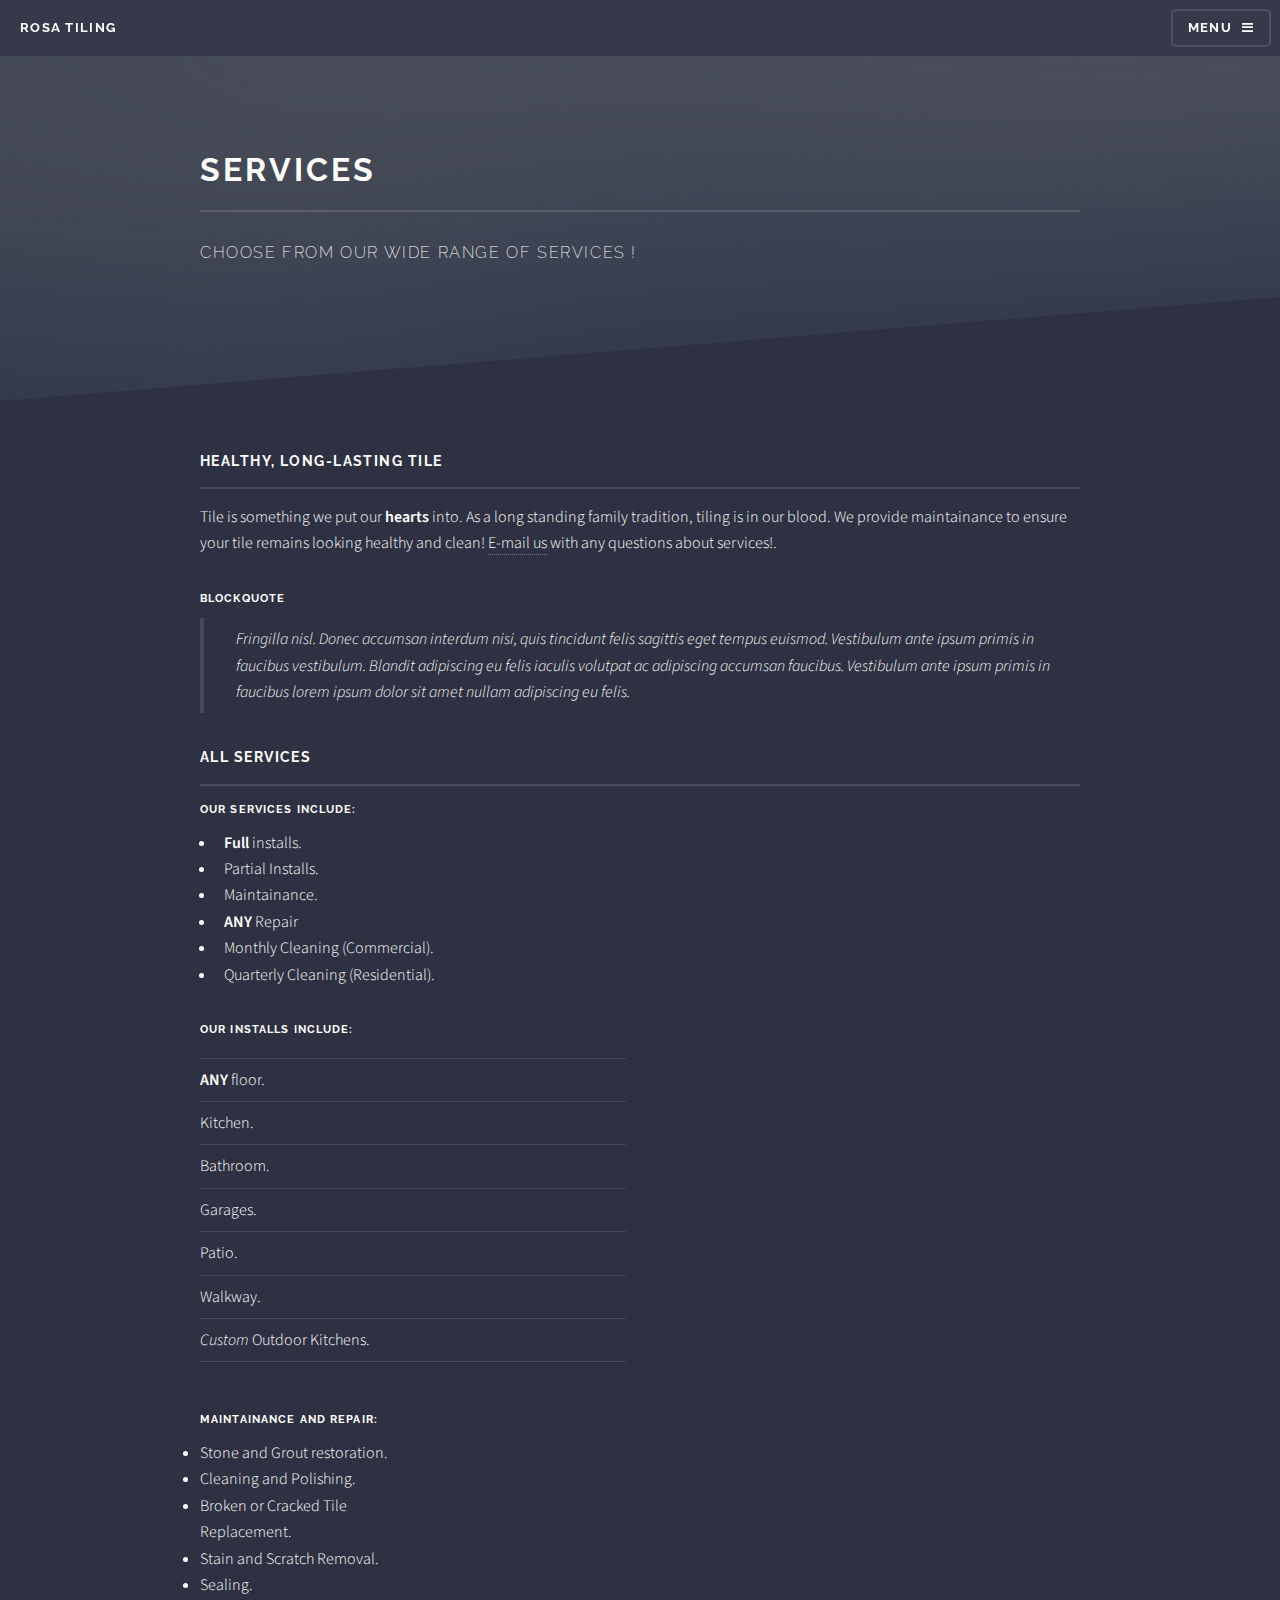
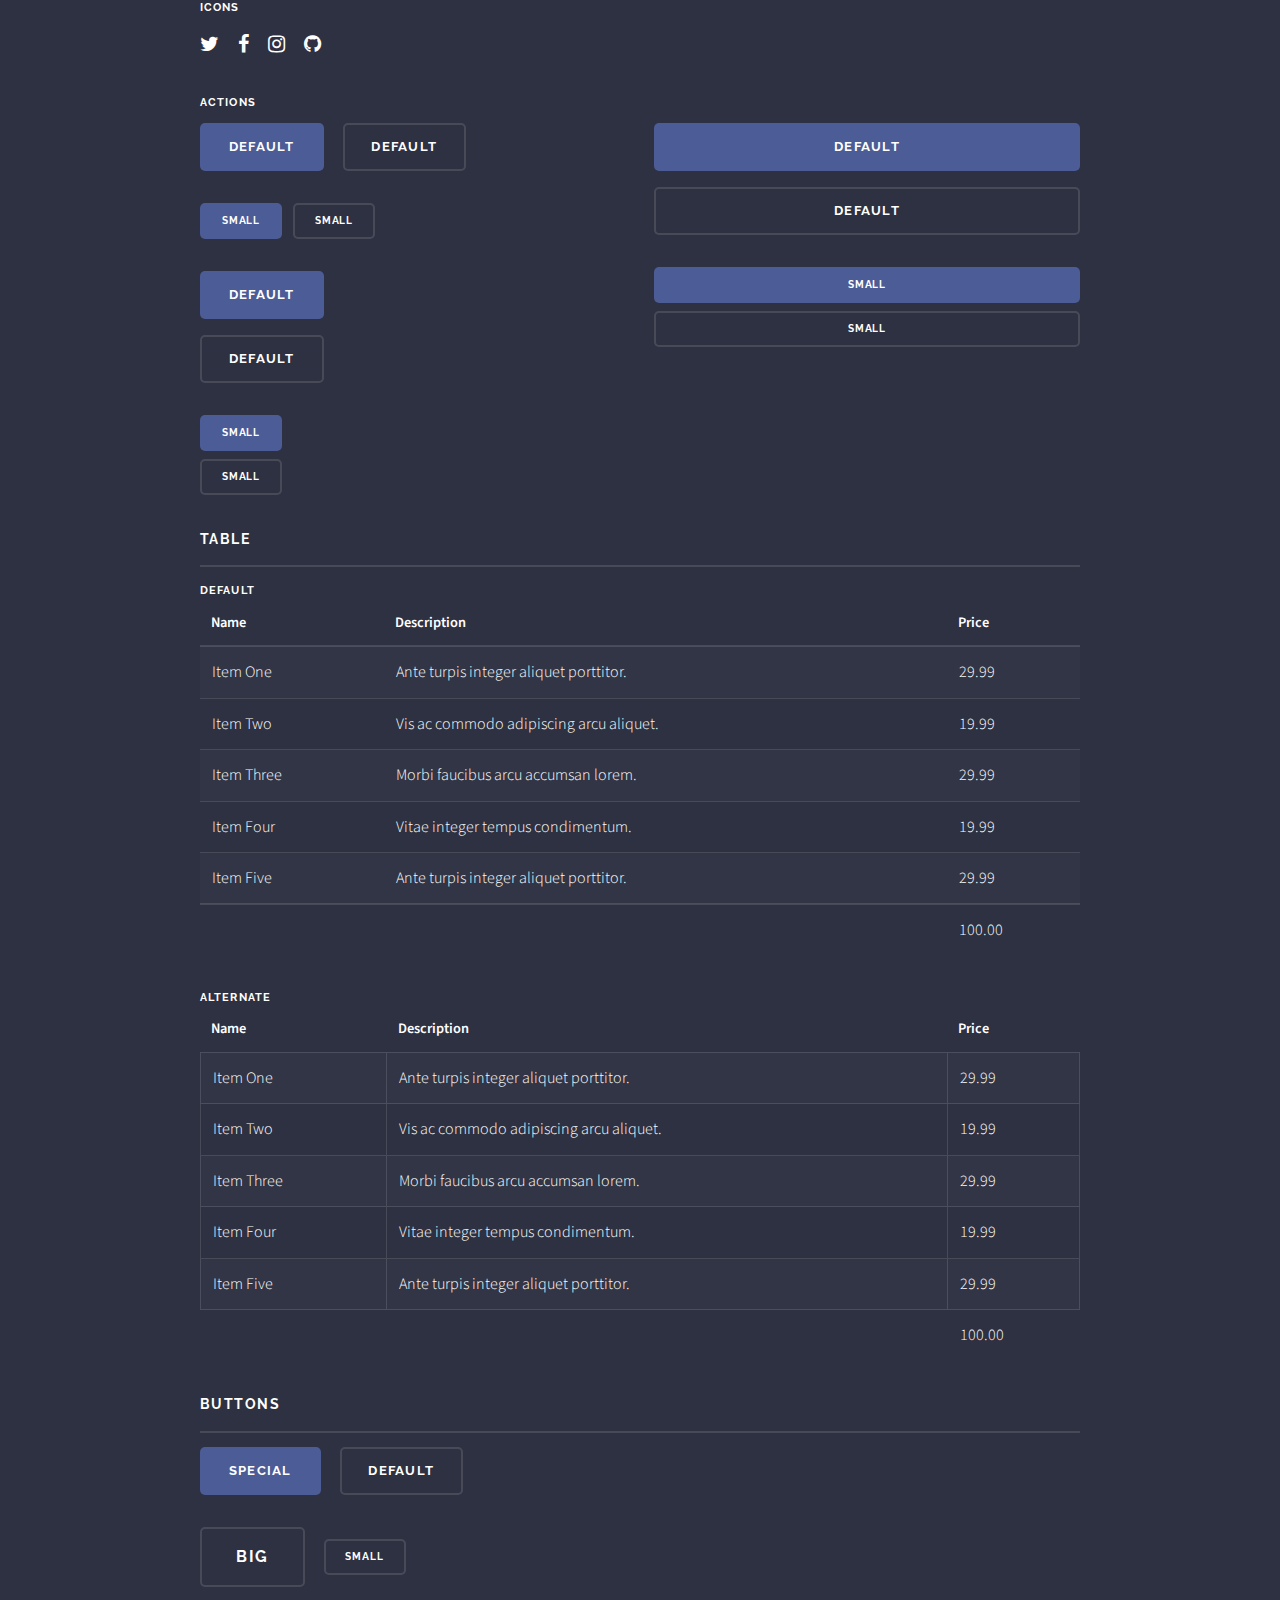
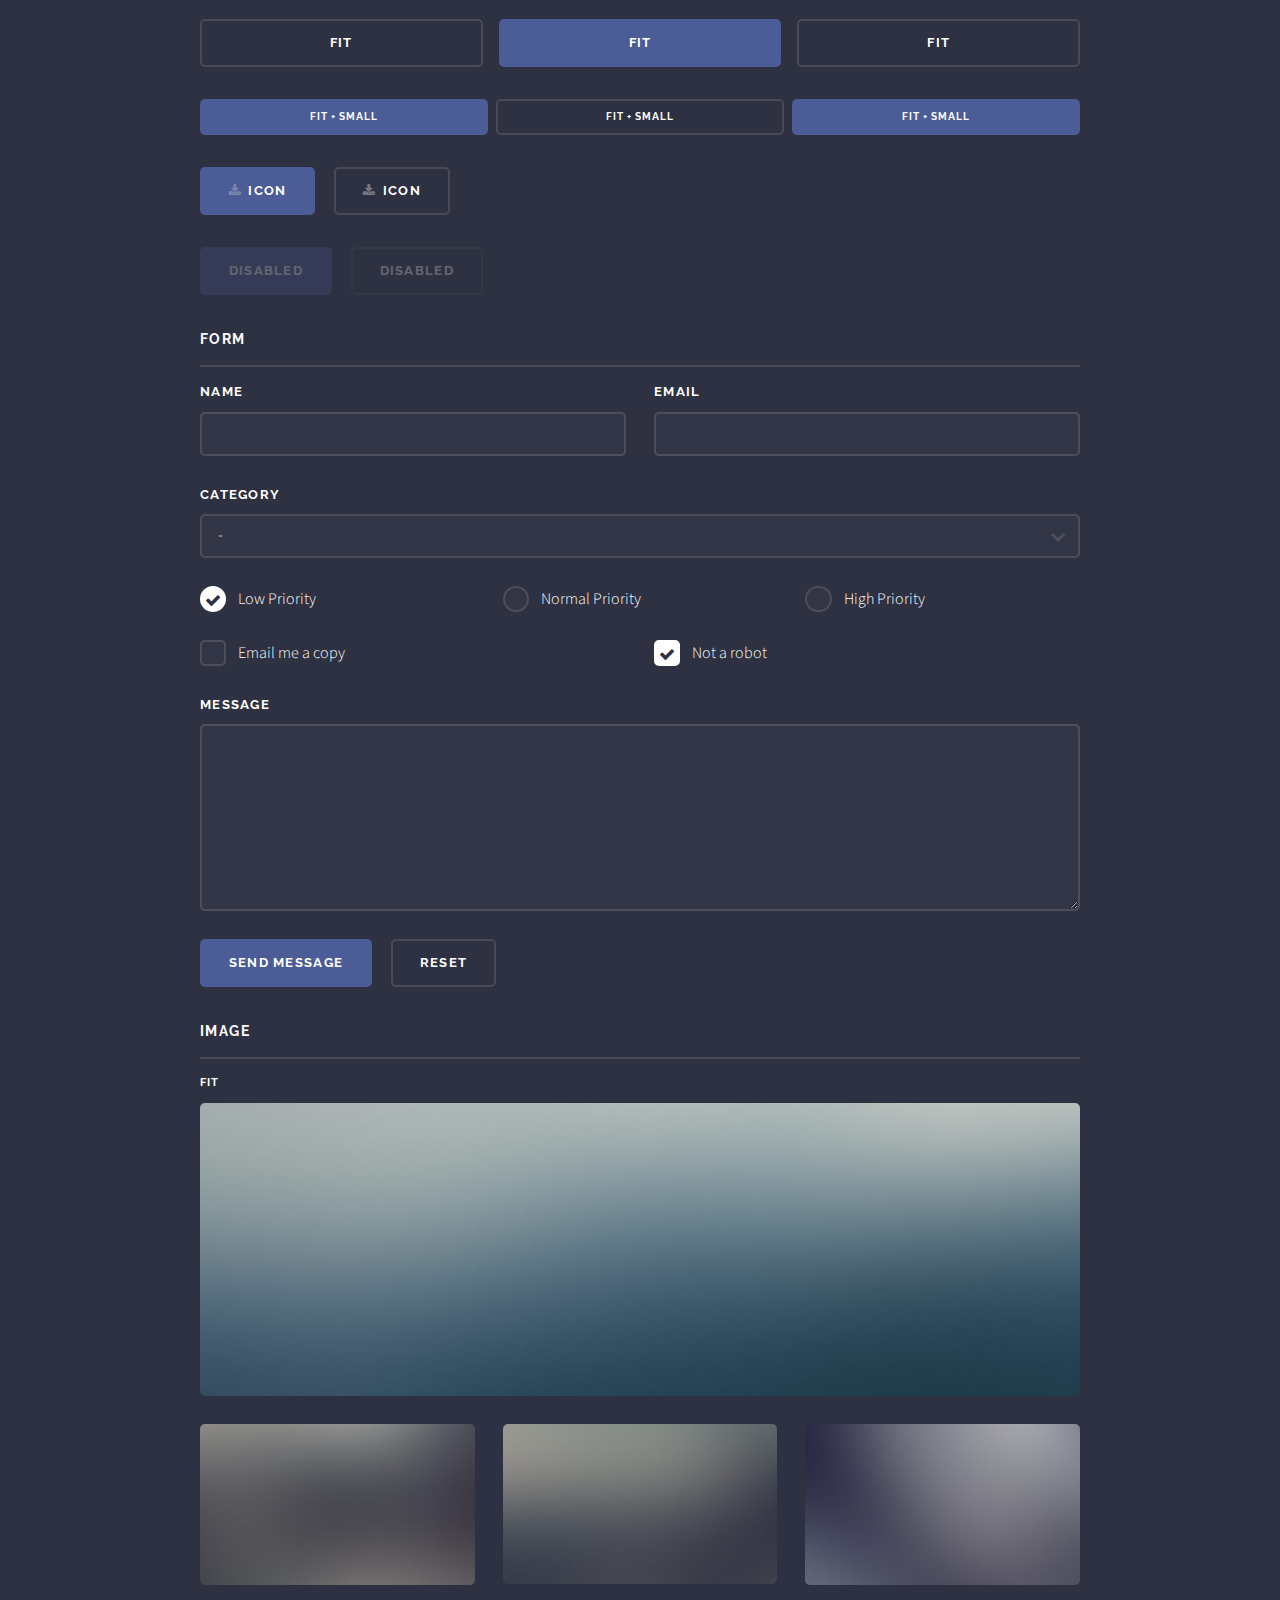
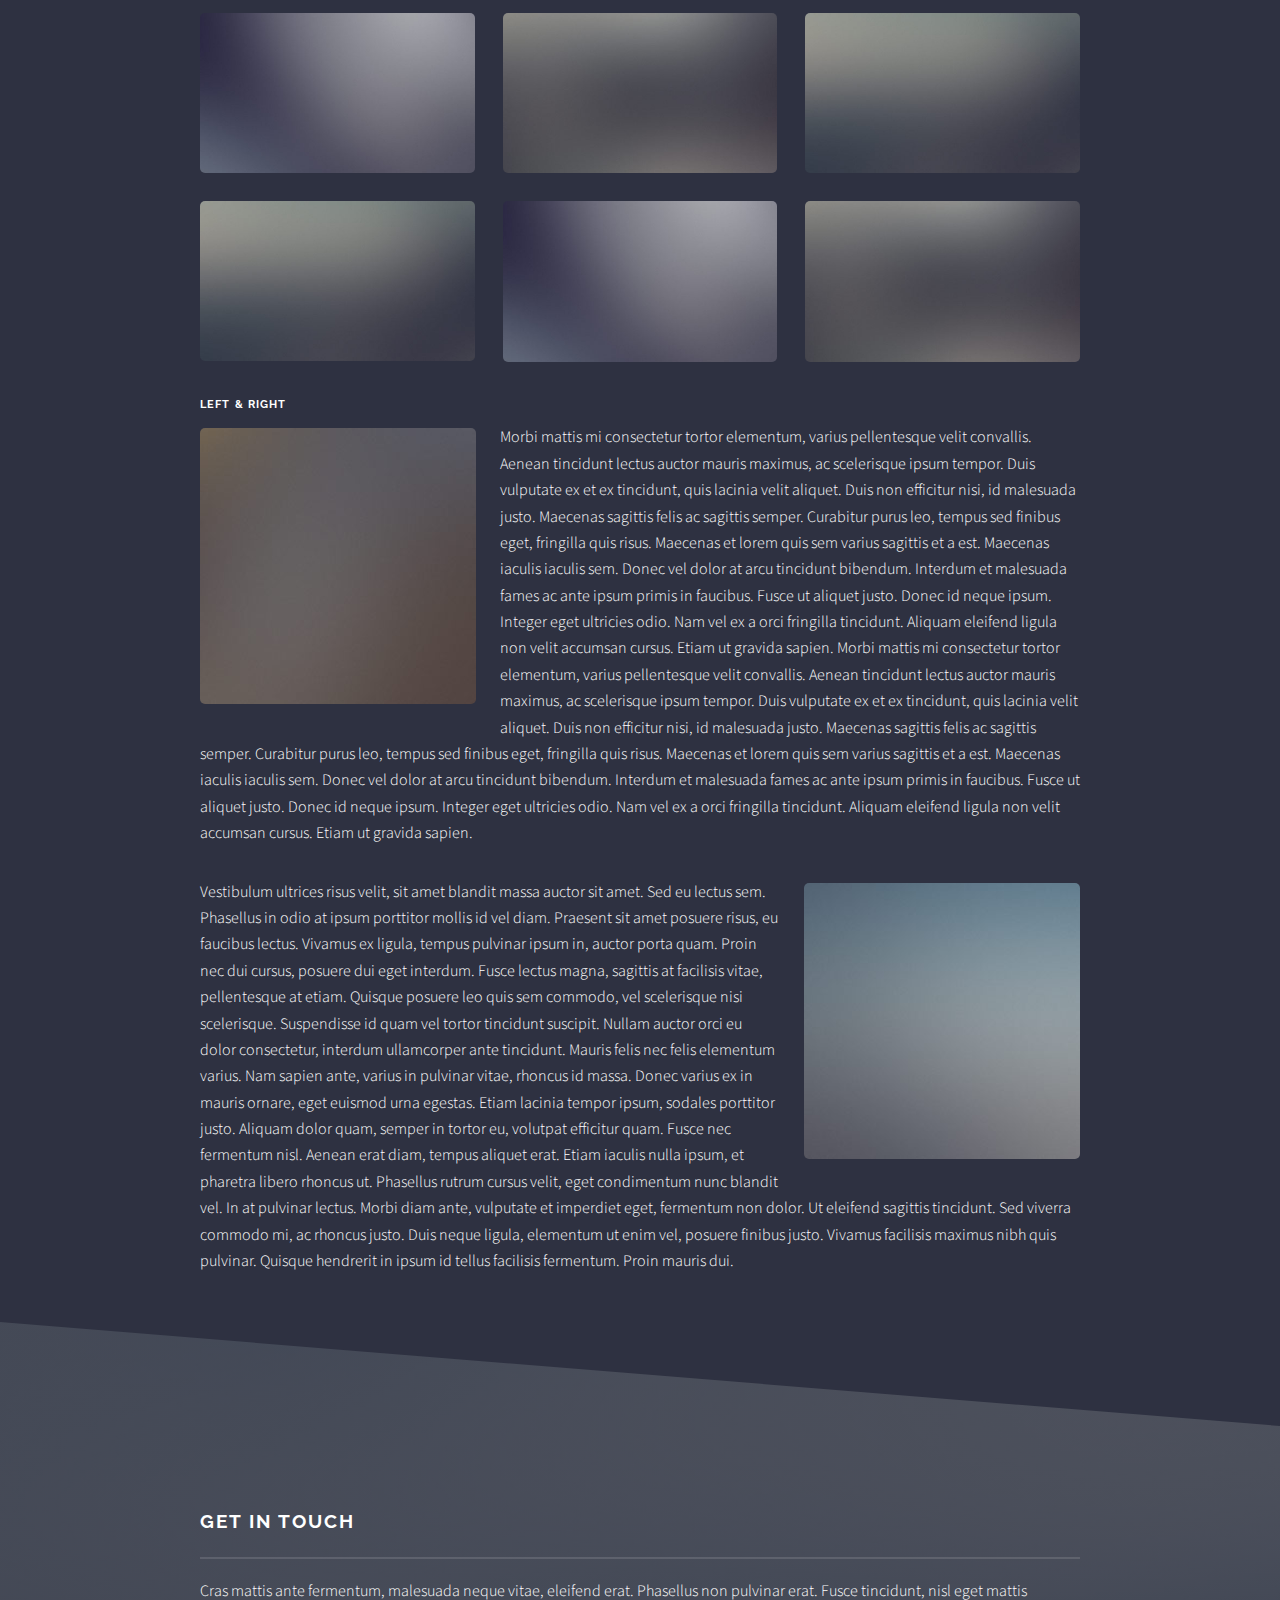
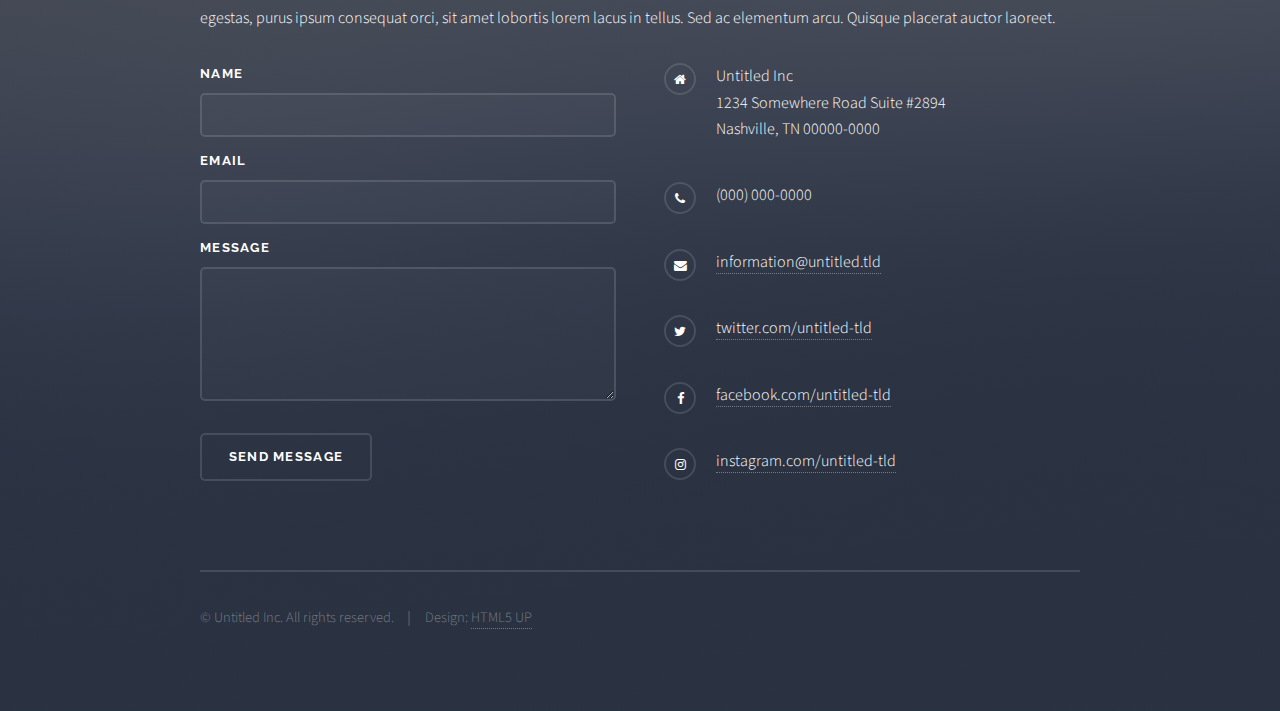
==== commit 08fb2ca7: "update 2/6/17" ====
--- a/elements.html
+++ b/elements.html
@@ -6,7 +6,7 @@
 -->
 <html>
 	<head>
-		<title>Elements - Solid State by HTML5 UP</title>
+		<title>Rosa Tiling Services</title>
 		<meta charset="utf-8" />
 		<meta name="viewport" content="width=device-width, initial-scale=1" />
 		<!--[if lte IE 8]><script src="assets/js/ie/html5shiv.js"></script><![endif]-->
@@ -21,7 +21,7 @@
 
 				<!-- Header -->
 					<header id="header">
-						<h1><a href="index.html">Solid State</a></h1>
+						<h1><a href="index.html">Rosa Tiling</a></h1>
 						<nav>
 							<a href="#menu">Menu</a>
 						</nav>
@@ -35,8 +35,7 @@
 								<li><a href="index.html">Home</a></li>
 								<li><a href="generic.html">Generic</a></li>
 								<li><a href="elements.html">Elements</a></li>
-								<li><a href="#">Log In</a></li>
-								<li><a href="#">Sign Up</a></li>
+								<li><a href="#">Contact Us</a></li>
 							</ul>
 							<a href="#" class="close">Close</a>
 						</div>
@@ -46,8 +45,9 @@
 					<section id="wrapper">
 						<header>
 							<div class="inner">
-								<h2>Elements</h2>
-								<p>Phasellus non pulvinar erat. Fusce tincidunt nisl eget ipsum.</p>
+								<h2>Services</h2>
+								<p>Choose from our wide range of services
+								!</p>
 							</div>
 						</header>
 
@@ -56,51 +56,46 @@
 								<div class="inner">
 
 									<section>
-										<h3 class="major">Text</h3>
-										<p>This is <b>bold</b> and this is <strong>strong</strong>. This is <i>italic</i> and this is <em>emphasized</em>.
-										This is <sup>superscript</sup> text and this is <sub>subscript</sub> text.
-										This is <u>underlined</u> and this is code: <code>for (;;) { ... }</code>. Finally, <a href="#">this is a link</a>.</p>
+										<h3 class="major">Healthy, long-lasting tile</h3>
+										<p>Tile is something we put our <b>hearts</b> into. As a long standing family tradition, tiling is in our blood. We provide maintainance to ensure your tile remains looking healthy and clean! <a href="g.ennio@rosatiling.com">E-mail us</a> with any questions about services!.</p>
 										<h4>Blockquote</h4>
 										<blockquote>Fringilla nisl. Donec accumsan interdum nisi, quis tincidunt felis sagittis eget tempus euismod. Vestibulum ante ipsum primis in faucibus vestibulum. Blandit adipiscing eu felis iaculis volutpat ac adipiscing accumsan faucibus. Vestibulum ante ipsum primis in faucibus lorem ipsum dolor sit amet nullam adipiscing eu felis.</blockquote>
-										<h4>Preformatted</h4>
-										<pre><code>i = 0;
-
-while (!deck.isInOrder()) {
-  print 'Iteration ' + i;
-  deck.shuffle();
-  i++;
-}
-
-print 'It took ' + i + ' iterations to sort the deck.';</code></pre>
-									</section>
-
-									<section>
-										<h3 class="major">Lists</h3>
+
+
+									<section>
+										<h3 class="major">All Services</h3>
 										<div class="row">
 											<div class="6u 12u$(medium)">
-												<h4>Unordered</h4>
+												<h4>Our Services include:</h4>
 												<ul>
-													<li>Dolor pulvinar etiam.</li>
-													<li>Sagittis adipiscing.</li>
-													<li>Felis enim feugiat.</li>
-												</ul>
-												<h4>Alternate</h4>
+													<li><b>Full</b> installs.</li>
+													<li>Partial Installs.</li>
+													<li>Maintainance.</li>
+													<li><strong>ANY</strong> Repair</li>
+													<li>Monthly Cleaning (Commercial).</li>
+													<li>Quarterly Cleaning (Residential).</li>
+												</ul>
+												<h4>Our Installs include:</h4>
 												<ul class="alt">
-													<li>Dolor pulvinar etiam.</li>
-													<li>Sagittis adipiscing.</li>
-													<li>Felis enim feugiat.</li>
-												</ul>
-											</div>
-											<div class="6u$ 12u$(medium)">
-												<h4>Ordered</h4>
-												<ol>
-													<li>Dolor pulvinar etiam.</li>
-													<li>Etiam vel felis viverra.</li>
-													<li>Felis enim feugiat.</li>
-													<li>Dolor pulvinar etiam.</li>
-													<li>Etiam vel felis lorem.</li>
-													<li>Felis enim et feugiat.</li>
-												</ol>
+													<li></li>
+													<li><b>ANY</b> floor.</li>
+													<li>Kitchen.</li>
+													<li>Bathroom.</li>
+													<li>Garages.</li>
+													<li>Patio.</li>
+													<li>Walkway.</li>
+													<li><em>Custom</em> Outdoor Kitchens.</li>
+													<li></li>
+												</ul>
+												<h4>Maintainance and Repair:</h4>
+												<div class="6u 12u$(medium)">
+													<li>Stone and Grout restoration.</li>
+													<li>Cleaning and Polishing.</li>
+													<li>Broken or Cracked Tile Replacement.</li>
+													<li>Stain and Scratch Removal.</li>
+													<li>Sealing.</li>
+											</div>
+
 												<h4>Icons</h4>
 												<ul class="icons">
 													<li><a href="#" class="icon fa-twitter"><span class="label">Twitter</span></a></li>
@@ -404,4 +399,4 @@
 			<script src="assets/js/main.js"></script>
 
 	</body>
-</html>+</html>
--- a/assets/css/main.css
+++ b/assets/css/main.css
@@ -47,7 +47,10 @@
 	body {
 		-webkit-text-size-adjust: none;
 	}
-
+img {
+	max-width:200%;
+	max-height:200%;
+}
 /* Box Model */
 
 	*, *:before, *:after {
@@ -3700,4 +3703,4 @@
 			padding: 2em 1.5em 0.1em 1.5em ;
 		}
 
-	}+	}
--- a/assets/css/ie8.css
+++ b/assets/css/ie8.css
@@ -146,6 +146,7 @@
 	#banner .logo .icon {
 		border: solid 2px #ffffff;
 		-ms-behavior: url("assets/js/ie/PIE.htc");
+		
 	}
 
 	#banner h2 {
@@ -160,4 +161,4 @@
 
 		#footer .inner .copyright li {
 			border-left: solid 2px #ffffff;
-		}+		}
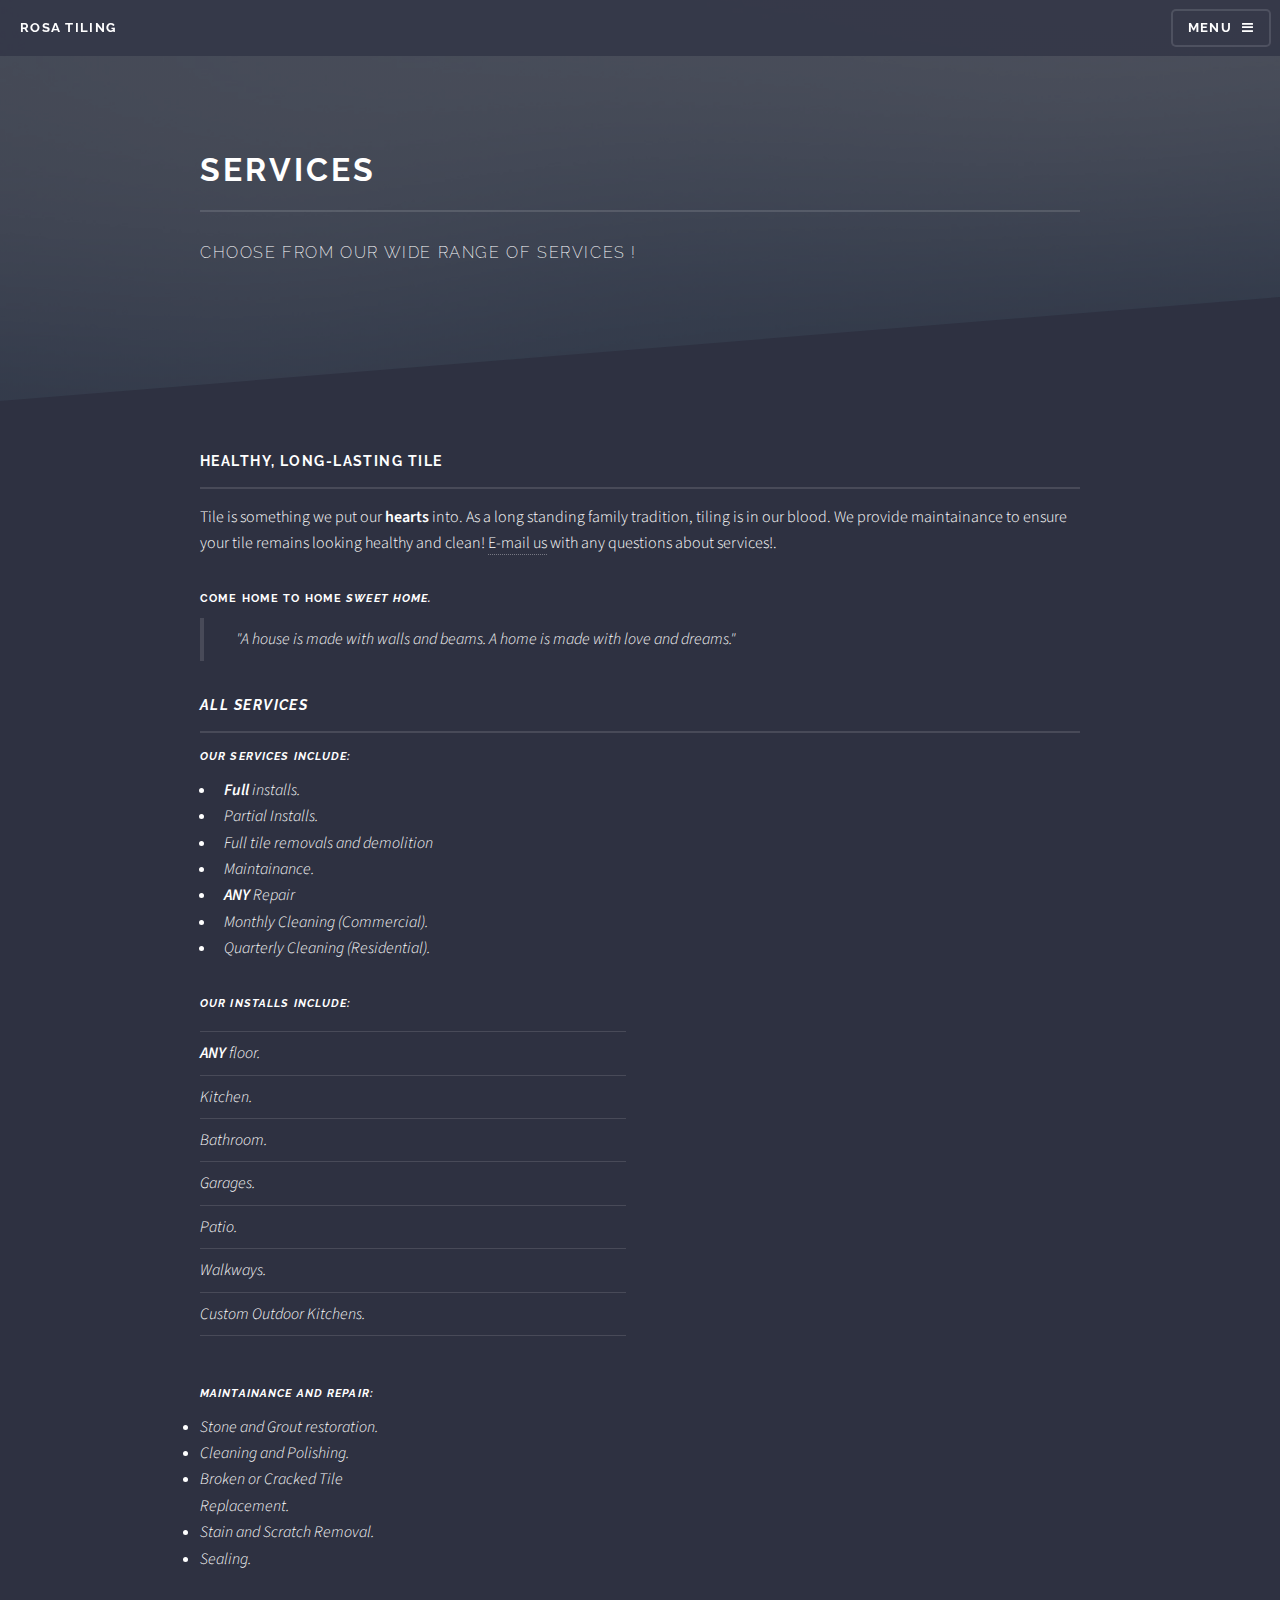
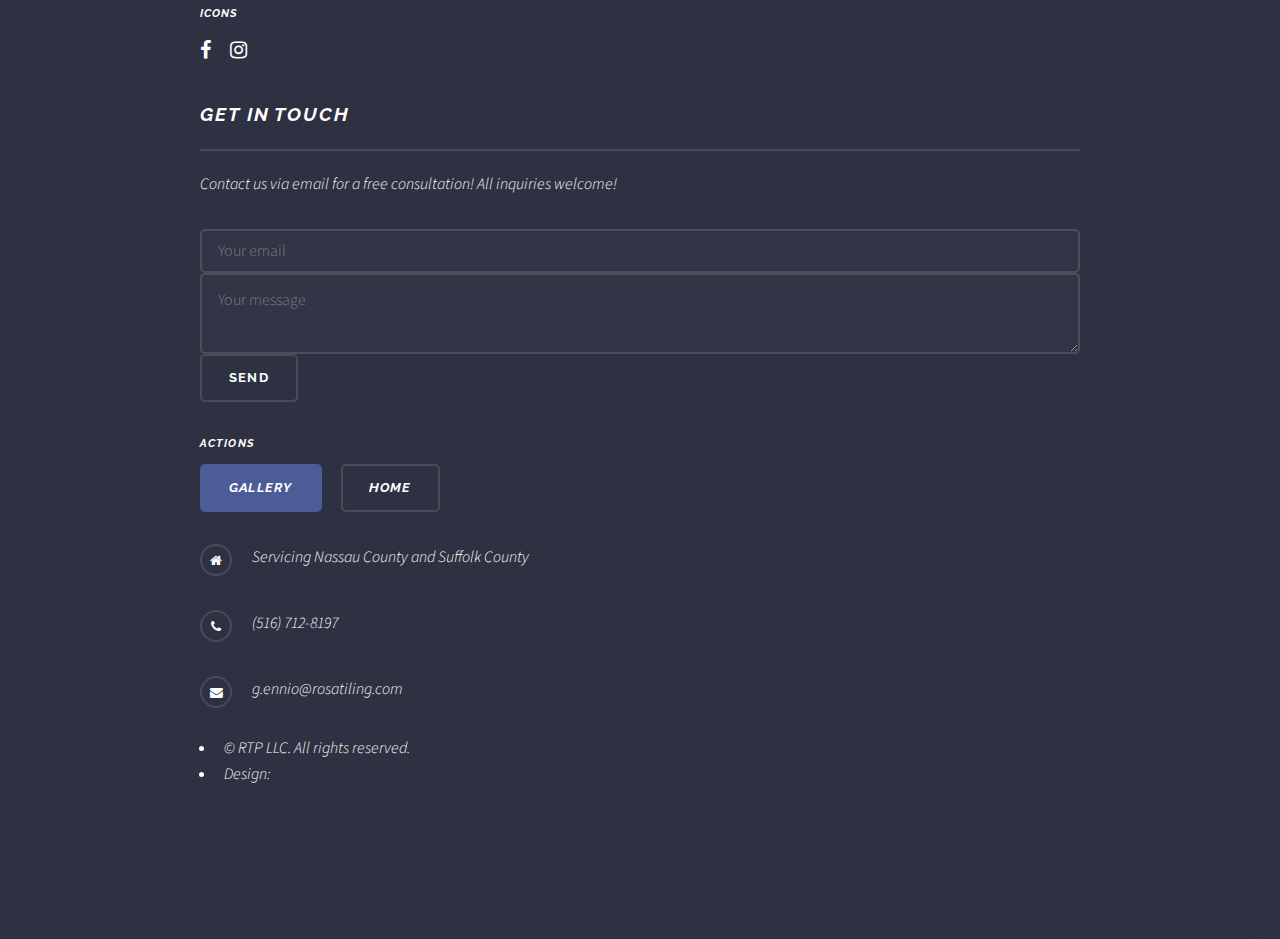
==== commit a0bda1e8: "pt9" ====
--- a/elements.html
+++ b/elements.html
@@ -58,8 +58,8 @@
 									<section>
 										<h3 class="major">Healthy, long-lasting tile</h3>
 										<p>Tile is something we put our <b>hearts</b> into. As a long standing family tradition, tiling is in our blood. We provide maintainance to ensure your tile remains looking healthy and clean! <a href="g.ennio@rosatiling.com">E-mail us</a> with any questions about services!.</p>
-										<h4>Blockquote</h4>
-										<blockquote>Fringilla nisl. Donec accumsan interdum nisi, quis tincidunt felis sagittis eget tempus euismod. Vestibulum ante ipsum primis in faucibus vestibulum. Blandit adipiscing eu felis iaculis volutpat ac adipiscing accumsan faucibus. Vestibulum ante ipsum primis in faucibus lorem ipsum dolor sit amet nullam adipiscing eu felis.</blockquote>
+										<h4>Come home to home <i>sweet<i> home.</h4>
+										<blockquote>"A house is made with walls and beams. A home is made with love and dreams."</blockquote>
 
 
 									<section>
@@ -70,6 +70,7 @@
 												<ul>
 													<li><b>Full</b> installs.</li>
 													<li>Partial Installs.</li>
+													<li>Full tile removals and demolition</li>
 													<li>Maintainance.</li>
 													<li><strong>ANY</strong> Repair</li>
 													<li>Monthly Cleaning (Commercial).</li>
@@ -83,7 +84,7 @@
 													<li>Bathroom.</li>
 													<li>Garages.</li>
 													<li>Patio.</li>
-													<li>Walkway.</li>
+													<li>Walkways.</li>
 													<li><em>Custom</em> Outdoor Kitchens.</li>
 													<li></li>
 												</ul>
@@ -94,297 +95,50 @@
 													<li>Broken or Cracked Tile Replacement.</li>
 													<li>Stain and Scratch Removal.</li>
 													<li>Sealing.</li>
+													<p></p>
 											</div>
 
 												<h4>Icons</h4>
 												<ul class="icons">
-													<li><a href="#" class="icon fa-twitter"><span class="label">Twitter</span></a></li>
 													<li><a href="#" class="icon fa-facebook"><span class="label">Facebook</span></a></li>
 													<li><a href="#" class="icon fa-instagram"><span class="label">Instagram</span></a></li>
-													<li><a href="#" class="icon fa-github"><span class="label">Github</span></a></li>
 												</ul>
 											</div>
 										</div>
-										<h4>Actions</h4>
-										<div class="row">
-											<div class="6u 12u$(medium)">
-												<ul class="actions">
-													<li><a href="#" class="button special">Default</a></li>
-													<li><a href="#" class="button">Default</a></li>
-												</ul>
-												<ul class="actions small">
-													<li><a href="#" class="button special small">Small</a></li>
-													<li><a href="#" class="button small">Small</a></li>
-												</ul>
-												<ul class="actions vertical">
-													<li><a href="#" class="button special">Default</a></li>
-													<li><a href="#" class="button">Default</a></li>
-												</ul>
-												<ul class="actions vertical small">
-													<li><a href="#" class="button special small">Small</a></li>
-													<li><a href="#" class="button small">Small</a></li>
-												</ul>
-											</div>
-											<div class="6u 12u$(medium)">
-												<ul class="actions vertical">
-													<li><a href="#" class="button special fit">Default</a></li>
-													<li><a href="#" class="button fit">Default</a></li>
-												</ul>
-												<ul class="actions vertical small">
-													<li><a href="#" class="button special small fit">Small</a></li>
-													<li><a href="#" class="button small fit">Small</a></li>
-												</ul>
-											</div>
-										</div>
+
+																			<section>
+																				<h2 class="major">Get in touch</h2>
+																				<p>Contact us via email for a free consultation! All inquiries welcome!</p>
+																				<form method="POST" action="http://formspree.io/g.ennio@rosatiling.com">
+													  								<input type="email" name="email" placeholder="Your email">
+													  								<textarea name="message" placeholder="Your message"></textarea>
+													  								<button type="submit">Send</button>
+																					</form>
 									</section>
 
-									<section>
-										<h3 class="major">Table</h3>
-										<h4>Default</h4>
-										<div class="table-wrapper">
-											<table>
-												<thead>
-													<tr>
-														<th>Name</th>
-														<th>Description</th>
-														<th>Price</th>
-													</tr>
-												</thead>
-												<tbody>
-													<tr>
-														<td>Item One</td>
-														<td>Ante turpis integer aliquet porttitor.</td>
-														<td>29.99</td>
-													</tr>
-													<tr>
-														<td>Item Two</td>
-														<td>Vis ac commodo adipiscing arcu aliquet.</td>
-														<td>19.99</td>
-													</tr>
-													<tr>
-														<td>Item Three</td>
-														<td> Morbi faucibus arcu accumsan lorem.</td>
-														<td>29.99</td>
-													</tr>
-													<tr>
-														<td>Item Four</td>
-														<td>Vitae integer tempus condimentum.</td>
-														<td>19.99</td>
-													</tr>
-													<tr>
-														<td>Item Five</td>
-														<td>Ante turpis integer aliquet porttitor.</td>
-														<td>29.99</td>
-													</tr>
-												</tbody>
-												<tfoot>
-													<tr>
-														<td colspan="2"></td>
-														<td>100.00</td>
-													</tr>
-												</tfoot>
-											</table>
-										</div>
-
-										<h4>Alternate</h4>
-										<div class="table-wrapper">
-											<table class="alt">
-												<thead>
-													<tr>
-														<th>Name</th>
-														<th>Description</th>
-														<th>Price</th>
-													</tr>
-												</thead>
-												<tbody>
-													<tr>
-														<td>Item One</td>
-														<td>Ante turpis integer aliquet porttitor.</td>
-														<td>29.99</td>
-													</tr>
-													<tr>
-														<td>Item Two</td>
-														<td>Vis ac commodo adipiscing arcu aliquet.</td>
-														<td>19.99</td>
-													</tr>
-													<tr>
-														<td>Item Three</td>
-														<td> Morbi faucibus arcu accumsan lorem.</td>
-														<td>29.99</td>
-													</tr>
-													<tr>
-														<td>Item Four</td>
-														<td>Vitae integer tempus condimentum.</td>
-														<td>19.99</td>
-													</tr>
-													<tr>
-														<td>Item Five</td>
-														<td>Ante turpis integer aliquet porttitor.</td>
-														<td>29.99</td>
-													</tr>
-												</tbody>
-												<tfoot>
-													<tr>
-														<td colspan="2"></td>
-														<td>100.00</td>
-													</tr>
-												</tfoot>
-											</table>
-										</div>
-									</section>
-
-									<section>
-										<h3 class="major">Buttons</h3>
-										<ul class="actions">
-											<li><a href="#" class="button special">Special</a></li>
-											<li><a href="#" class="button">Default</a></li>
-										</ul>
-										<ul class="actions">
-											<li><a href="#" class="button big">Big</a></li>
-											<li><a href="#" class="button small">Small</a></li>
-										</ul>
-										<ul class="actions fit">
-											<li><a href="#" class="button fit">Fit</a></li>
-											<li><a href="#" class="button special fit">Fit</a></li>
-											<li><a href="#" class="button fit">Fit</a></li>
-										</ul>
-										<ul class="actions fit small">
-											<li><a href="#" class="button special fit small">Fit + Small</a></li>
-											<li><a href="#" class="button fit small">Fit + Small</a></li>
-											<li><a href="#" class="button special fit small">Fit + Small</a></li>
-										</ul>
-										<ul class="actions">
-											<li><a href="#" class="button special icon fa-download">Icon</a></li>
-											<li><a href="#" class="button icon fa-download">Icon</a></li>
-										</ul>
-										<ul class="actions">
-											<li><span class="button special disabled">Disabled</span></li>
-											<li><span class="button disabled">Disabled</span></li>
-										</ul>
-									</section>
-
-									<section>
-										<h3 class="major">Form</h3>
-										<form method="post" action="#">
-											<div class="row uniform">
-												<div class="6u 12u$(xsmall)">
-													<label for="demo-name">Name</label>
-													<input type="text" name="demo-name" id="demo-name" value="" />
-												</div>
-												<div class="6u$ 12u$(xsmall)">
-													<label for="demo-email">Email</label>
-													<input type="email" name="demo-email" id="demo-email" value="" />
-												</div>
-												<div class="12u$">
-													<label for="demo-category">Category</label>
-													<div class="select-wrapper">
-														<select name="demo-category" id="demo-category">
-															<option value="">-</option>
-															<option value="1">Manufacturing</option>
-															<option value="1">Shipping</option>
-															<option value="1">Administration</option>
-															<option value="1">Human Resources</option>
-														</select>
-													</div>
-												</div>
-												<div class="4u 12u$(small)">
-													<input type="radio" id="demo-priority-low" name="demo-priority" checked>
-													<label for="demo-priority-low">Low Priority</label>
-												</div>
-												<div class="4u 12u$(small)">
-													<input type="radio" id="demo-priority-normal" name="demo-priority">
-													<label for="demo-priority-normal">Normal Priority</label>
-												</div>
-												<div class="4u$ 12u$(small)">
-													<input type="radio" id="demo-priority-high" name="demo-priority">
-													<label for="demo-priority-high">High Priority</label>
-												</div>
-												<div class="6u 12u$(small)">
-													<input type="checkbox" id="demo-copy" name="demo-copy">
-													<label for="demo-copy">Email me a copy</label>
-												</div>
-												<div class="6u$ 12u$(small)">
-													<input type="checkbox" id="demo-human" name="demo-human" checked>
-													<label for="demo-human">Not a robot</label>
-												</div>
-												<div class="12u$">
-													<label for="demo-message">Message</label>
-													<textarea name="demo-message" id="demo-message" rows="6"></textarea>
-												</div>
-												<div class="12u$">
-													<ul class="actions">
-														<li><input type="submit" value="Send Message" class="special" /></li>
-														<li><input type="reset" value="Reset" /></li>
-													</ul>
-												</div>
-											</div>
-										</form>
-									</section>
-
-									<section>
-										<h3 class="major">Image</h3>
-										<h4>Fit</h4>
-										<div class="box alt">
-											<div class="row uniform">
-												<div class="12u$"><span class="image fit"><img src="images/pic08.jpg" alt="" /></span></div>
-												<div class="4u"><span class="image fit"><img src="images/pic05.jpg" alt="" /></span></div>
-												<div class="4u"><span class="image fit"><img src="images/pic06.jpg" alt="" /></span></div>
-												<div class="4u$"><span class="image fit"><img src="images/pic07.jpg" alt="" /></span></div>
-												<div class="4u"><span class="image fit"><img src="images/pic07.jpg" alt="" /></span></div>
-												<div class="4u"><span class="image fit"><img src="images/pic05.jpg" alt="" /></span></div>
-												<div class="4u$"><span class="image fit"><img src="images/pic06.jpg" alt="" /></span></div>
-												<div class="4u"><span class="image fit"><img src="images/pic06.jpg" alt="" /></span></div>
-												<div class="4u"><span class="image fit"><img src="images/pic07.jpg" alt="" /></span></div>
-												<div class="4u$"><span class="image fit"><img src="images/pic05.jpg" alt="" /></span></div>
-											</div>
-										</div>
-										<h4>Left &amp; Right</h4>
-										<p><span class="image left"><img src="images/pic01.jpg" alt="" /></span>Morbi mattis mi consectetur tortor elementum, varius pellentesque velit convallis. Aenean tincidunt lectus auctor mauris maximus, ac scelerisque ipsum tempor. Duis vulputate ex et ex tincidunt, quis lacinia velit aliquet. Duis non efficitur nisi, id malesuada justo. Maecenas sagittis felis ac sagittis semper. Curabitur purus leo, tempus sed finibus eget, fringilla quis risus. Maecenas et lorem quis sem varius sagittis et a est. Maecenas iaculis iaculis sem. Donec vel dolor at arcu tincidunt bibendum. Interdum et malesuada fames ac ante ipsum primis in faucibus. Fusce ut aliquet justo. Donec id neque ipsum. Integer eget ultricies odio. Nam vel ex a orci fringilla tincidunt. Aliquam eleifend ligula non velit accumsan cursus. Etiam ut gravida sapien. Morbi mattis mi consectetur tortor elementum, varius pellentesque velit convallis. Aenean tincidunt lectus auctor mauris maximus, ac scelerisque ipsum tempor. Duis vulputate ex et ex tincidunt, quis lacinia velit aliquet. Duis non efficitur nisi, id malesuada justo. Maecenas sagittis felis ac sagittis semper. Curabitur purus leo, tempus sed finibus eget, fringilla quis risus. Maecenas et lorem quis sem varius sagittis et a est. Maecenas iaculis iaculis sem. Donec vel dolor at arcu tincidunt bibendum. Interdum et malesuada fames ac ante ipsum primis in faucibus. Fusce ut aliquet justo. Donec id neque ipsum. Integer eget ultricies odio. Nam vel ex a orci fringilla tincidunt. Aliquam eleifend ligula non velit accumsan cursus. Etiam ut gravida sapien.</p>
-										<p><span class="image right"><img src="images/pic02.jpg" alt="" /></span>Vestibulum ultrices risus velit, sit amet blandit massa auctor sit amet. Sed eu lectus sem. Phasellus in odio at ipsum porttitor mollis id vel diam. Praesent sit amet posuere risus, eu faucibus lectus. Vivamus ex ligula, tempus pulvinar ipsum in, auctor porta quam. Proin nec dui cursus, posuere dui eget interdum. Fusce lectus magna, sagittis at facilisis vitae, pellentesque at etiam. Quisque posuere leo quis sem commodo, vel scelerisque nisi scelerisque. Suspendisse id quam vel tortor tincidunt suscipit. Nullam auctor orci eu dolor consectetur, interdum ullamcorper ante tincidunt. Mauris felis nec felis elementum varius. Nam sapien ante, varius in pulvinar vitae, rhoncus id massa. Donec varius ex in mauris ornare, eget euismod urna egestas. Etiam lacinia tempor ipsum, sodales porttitor justo. Aliquam dolor quam, semper in tortor eu, volutpat efficitur quam. Fusce nec fermentum nisl. Aenean erat diam, tempus aliquet erat. Etiam iaculis nulla ipsum, et pharetra libero rhoncus ut. Phasellus rutrum cursus velit, eget condimentum nunc blandit vel. In at pulvinar lectus. Morbi diam ante, vulputate et imperdiet eget, fermentum non dolor. Ut eleifend sagittis tincidunt. Sed viverra commodo mi, ac rhoncus justo. Duis neque ligula, elementum ut enim vel, posuere finibus justo. Vivamus facilisis maximus nibh quis pulvinar. Quisque hendrerit in ipsum id tellus facilisis fermentum. Proin mauris dui.</p>
-									</section>
-
-								</div>
-							</div>
-
-					</section>
+									<h4>Actions</h4>
+									<div class="row">
+										<div class="6u 12u$(medium)">
+											<ul class="actions">
+												<li><a href="generic.html" class="button special">Gallery</a></li>
+												<li><a href="index.html" class="button">Home</a></li>
+											</ul>
 
 				<!-- Footer -->
-					<section id="footer">
-						<div class="inner">
-							<h2 class="major">Get in touch</h2>
-							<p>Cras mattis ante fermentum, malesuada neque vitae, eleifend erat. Phasellus non pulvinar erat. Fusce tincidunt, nisl eget mattis egestas, purus ipsum consequat orci, sit amet lobortis lorem lacus in tellus. Sed ac elementum arcu. Quisque placerat auctor laoreet.</p>
-							<form method="post" action="#">
-								<div class="field">
-									<label for="name">Name</label>
-									<input type="text" name="name" id="name" />
-								</div>
-								<div class="field">
-									<label for="email">Email</label>
-									<input type="email" name="email" id="email" />
-								</div>
-								<div class="field">
-									<label for="message">Message</label>
-									<textarea name="message" id="message" rows="4"></textarea>
-								</div>
-								<ul class="actions">
-									<li><input type="submit" value="Send Message" /></li>
-								</ul>
-							</form>
-							<ul class="contact">
-								<li class="fa-home">
-									Untitled Inc<br />
-									1234 Somewhere Road Suite #2894<br />
-									Nashville, TN 00000-0000
-								</li>
-								<li class="fa-phone">(000) 000-0000</li>
-								<li class="fa-envelope"><a href="#">information@untitled.tld</a></li>
-								<li class="fa-twitter"><a href="#">twitter.com/untitled-tld</a></li>
-								<li class="fa-facebook"><a href="#">facebook.com/untitled-tld</a></li>
-								<li class="fa-instagram"><a href="#">instagram.com/untitled-tld</a></li>
-							</ul>
-							<ul class="copyright">
-								<li>&copy; Untitled Inc. All rights reserved.</li><li>Design: <a href="http://html5up.net">HTML5 UP</a></li>
-							</ul>
+
+				<ul class="contact">
+					<li class="fa-home">
+						Servicing Nassau County and Suffolk County
+					</li>
+					<li class="fa-phone">(516) 712-8197</li>
+					<li class="fa-envelope">g.ennio@rosatiling.com</a></li>
+					<!-- <li class="fa-twitter"><a href="#">twitter.com/untitled-tld</a></li>
+					<li class="fa-facebook"><a href="#">facebook.com/untitled-tld</a></li>
+					<li class="fa-instagram"><a href="#">instagram.com/untitled-tld</a></li> -->
+				</ul>
+				<ul class="copyright">
+					<li>&copy; RTP LLC. All rights reserved.</li><li>Design: <!-- <a href="http://html5up.net">HTML5 UP</a></li> -->
+				</ul>
 						</div>
 					</section>
 
--- a/assets/css/main.css
+++ b/assets/css/main.css
@@ -23,7 +23,10 @@
 	}
 
 	body {
+		background-color: inherit;
+		background-image: url("images/background.jpg");
 		line-height: 1;
+
 	}
 
 	ol, ul {
@@ -48,9 +51,9 @@
 		-webkit-text-size-adjust: none;
 	}
 img {
-	max-width:200%;
-	max-height:200%;
-}
+	max-width:180%;
+	max-height:180%;}
+
 /* Box Model */
 
 	*, *:before, *:after {
--- a/assets/css/ie9.css
+++ b/assets/css/ie9.css
@@ -7,8 +7,9 @@
 /* Basic */
 
 	body {
-		background-color: #2e3141;
-		background-image: url("../../images/background.jpg");
+		background-color: #ff69b4;
+
+		background-image: url("http://i.imgur.com/YMcc2cL.png");
 		background-size: cover;
 		background-attachment: fixed;
 		background-position: center;
@@ -46,7 +47,12 @@
 /* Wrapper */
 
 	#wrapper > header {
-		background: none !important;
+		background-image: url("http://i.imgur.com/YMcc2cL.png");
+		display: block;
+		height: 100%;
+		width: 100%;
+		Opacity: .5;
+		background-repeat: repeat-x;
 	}
 
 	.wrapper.spotlight .inner {
@@ -69,7 +75,11 @@
 /* Banner */
 
 	#banner {
-		background: none !important;
+		background-color: ;
+background-image: url("images/background.jpg");
+background-repeat:repeat-x;
+background-attachment: scroll; scroll;
+background-position: fixed;
 	}
 
 /* Footer */
